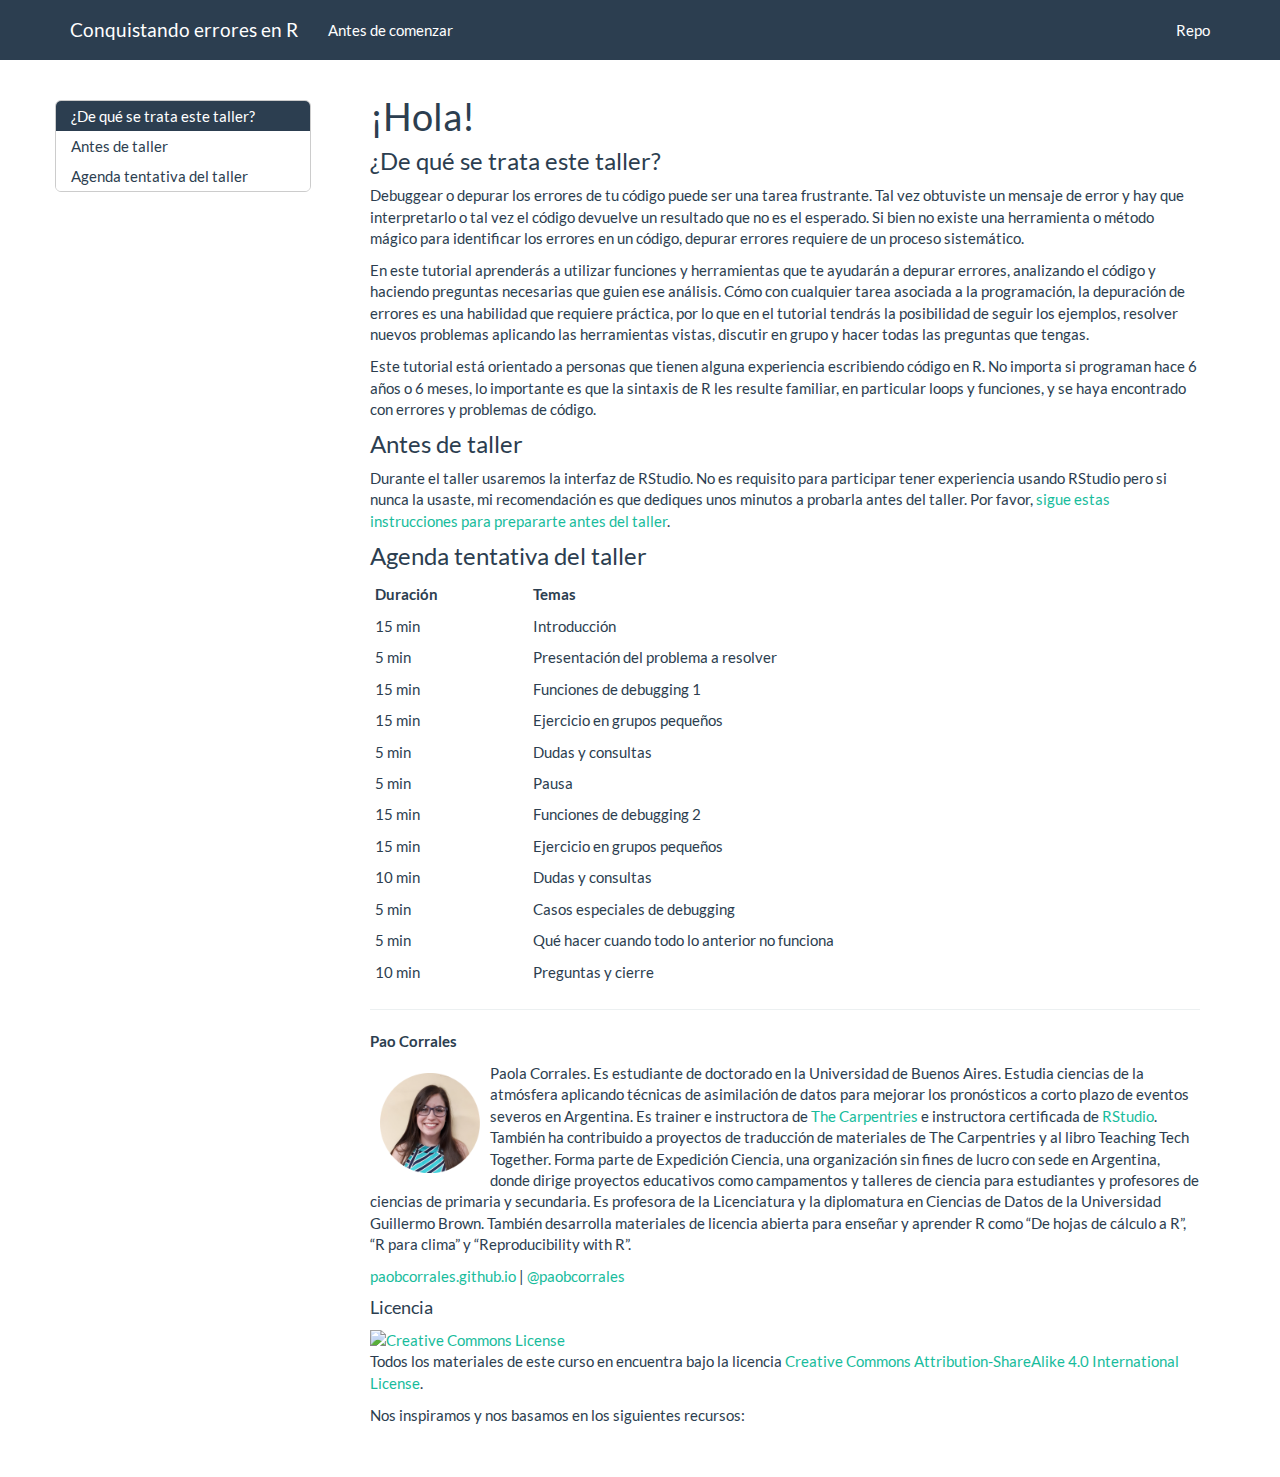
==== docs/index.html @ 1aa97c01 "Build" ====
<!DOCTYPE html>

<html>

<head>

<meta charset="utf-8" />
<meta name="generator" content="pandoc" />
<meta http-equiv="X-UA-Compatible" content="IE=EDGE" />




<title>¡Hola!</title>

<script src="site_libs/header-attrs-2.16/header-attrs.js"></script>
<script src="site_libs/jquery-3.6.0/jquery-3.6.0.min.js"></script>
<meta name="viewport" content="width=device-width, initial-scale=1" />
<link href="site_libs/bootstrap-3.3.5/css/flatly.min.css" rel="stylesheet" />
<script src="site_libs/bootstrap-3.3.5/js/bootstrap.min.js"></script>
<script src="site_libs/bootstrap-3.3.5/shim/html5shiv.min.js"></script>
<script src="site_libs/bootstrap-3.3.5/shim/respond.min.js"></script>
<style>h1 {font-size: 34px;}
       h1.title {font-size: 38px;}
       h2 {font-size: 30px;}
       h3 {font-size: 24px;}
       h4 {font-size: 18px;}
       h5 {font-size: 16px;}
       h6 {font-size: 12px;}
       code {color: inherit; background-color: rgba(0, 0, 0, 0.04);}
       pre:not([class]) { background-color: white }</style>
<script src="site_libs/jqueryui-1.11.4/jquery-ui.min.js"></script>
<link href="site_libs/tocify-1.9.1/jquery.tocify.css" rel="stylesheet" />
<script src="site_libs/tocify-1.9.1/jquery.tocify.js"></script>
<script src="site_libs/navigation-1.1/tabsets.js"></script>
<link href="site_libs/highlightjs-9.12.0/default.css" rel="stylesheet" />
<script src="site_libs/highlightjs-9.12.0/highlight.js"></script>

<style type="text/css">
  code{white-space: pre-wrap;}
  span.smallcaps{font-variant: small-caps;}
  span.underline{text-decoration: underline;}
  div.column{display: inline-block; vertical-align: top; width: 50%;}
  div.hanging-indent{margin-left: 1.5em; text-indent: -1.5em;}
  ul.task-list{list-style: none;}
    </style>

<style type="text/css">code{white-space: pre;}</style>
<script type="text/javascript">
if (window.hljs) {
  hljs.configure({languages: []});
  hljs.initHighlightingOnLoad();
  if (document.readyState && document.readyState === "complete") {
    window.setTimeout(function() { hljs.initHighlighting(); }, 0);
  }
}
</script>









<style type = "text/css">
.main-container {
  max-width: 940px;
  margin-left: auto;
  margin-right: auto;
}
img {
  max-width:100%;
}
.tabbed-pane {
  padding-top: 12px;
}
.html-widget {
  margin-bottom: 20px;
}
button.code-folding-btn:focus {
  outline: none;
}
summary {
  display: list-item;
}
details > summary > p:only-child {
  display: inline;
}
pre code {
  padding: 0;
}
</style>


<style type="text/css">
.dropdown-submenu {
  position: relative;
}
.dropdown-submenu>.dropdown-menu {
  top: 0;
  left: 100%;
  margin-top: -6px;
  margin-left: -1px;
  border-radius: 0 6px 6px 6px;
}
.dropdown-submenu:hover>.dropdown-menu {
  display: block;
}
.dropdown-submenu>a:after {
  display: block;
  content: " ";
  float: right;
  width: 0;
  height: 0;
  border-color: transparent;
  border-style: solid;
  border-width: 5px 0 5px 5px;
  border-left-color: #cccccc;
  margin-top: 5px;
  margin-right: -10px;
}
.dropdown-submenu:hover>a:after {
  border-left-color: #adb5bd;
}
.dropdown-submenu.pull-left {
  float: none;
}
.dropdown-submenu.pull-left>.dropdown-menu {
  left: -100%;
  margin-left: 10px;
  border-radius: 6px 0 6px 6px;
}
</style>

<script type="text/javascript">
// manage active state of menu based on current page
$(document).ready(function () {
  // active menu anchor
  href = window.location.pathname
  href = href.substr(href.lastIndexOf('/') + 1)
  if (href === "")
    href = "index.html";
  var menuAnchor = $('a[href="' + href + '"]');

  // mark the anchor link active (and if it's in a dropdown, also mark that active)
  var dropdown = menuAnchor.closest('li.dropdown');
  if (window.bootstrap) { // Bootstrap 4+
    menuAnchor.addClass('active');
    dropdown.find('> .dropdown-toggle').addClass('active');
  } else { // Bootstrap 3
    menuAnchor.parent().addClass('active');
    dropdown.addClass('active');
  }

  // Navbar adjustments
  var navHeight = $(".navbar").first().height() + 15;
  var style = document.createElement('style');
  var pt = "padding-top: " + navHeight + "px; ";
  var mt = "margin-top: -" + navHeight + "px; ";
  var css = "";
  // offset scroll position for anchor links (for fixed navbar)
  for (var i = 1; i <= 6; i++) {
    css += ".section h" + i + "{ " + pt + mt + "}\n";
  }
  style.innerHTML = "body {" + pt + "padding-bottom: 40px; }\n" + css;
  document.head.appendChild(style);
});
</script>

<!-- tabsets -->

<style type="text/css">
.tabset-dropdown > .nav-tabs {
  display: inline-table;
  max-height: 500px;
  min-height: 44px;
  overflow-y: auto;
  border: 1px solid #ddd;
  border-radius: 4px;
}

.tabset-dropdown > .nav-tabs > li.active:before {
  content: "";
  font-family: 'Glyphicons Halflings';
  display: inline-block;
  padding: 10px;
  border-right: 1px solid #ddd;
}

.tabset-dropdown > .nav-tabs.nav-tabs-open > li.active:before {
  content: "&#xe258;";
  border: none;
}

.tabset-dropdown > .nav-tabs.nav-tabs-open:before {
  content: "";
  font-family: 'Glyphicons Halflings';
  display: inline-block;
  padding: 10px;
  border-right: 1px solid #ddd;
}

.tabset-dropdown > .nav-tabs > li.active {
  display: block;
}

.tabset-dropdown > .nav-tabs > li > a,
.tabset-dropdown > .nav-tabs > li > a:focus,
.tabset-dropdown > .nav-tabs > li > a:hover {
  border: none;
  display: inline-block;
  border-radius: 4px;
  background-color: transparent;
}

.tabset-dropdown > .nav-tabs.nav-tabs-open > li {
  display: block;
  float: none;
}

.tabset-dropdown > .nav-tabs > li {
  display: none;
}
</style>

<!-- code folding -->



<style type="text/css">

#TOC {
  margin: 25px 0px 20px 0px;
}
@media (max-width: 768px) {
#TOC {
  position: relative;
  width: 100%;
}
}

@media print {
.toc-content {
  /* see https://github.com/w3c/csswg-drafts/issues/4434 */
  float: right;
}
}

.toc-content {
  padding-left: 30px;
  padding-right: 40px;
}

div.main-container {
  max-width: 1200px;
}

div.tocify {
  width: 20%;
  max-width: 260px;
  max-height: 85%;
}

@media (min-width: 768px) and (max-width: 991px) {
  div.tocify {
    width: 25%;
  }
}

@media (max-width: 767px) {
  div.tocify {
    width: 100%;
    max-width: none;
  }
}

.tocify ul, .tocify li {
  line-height: 20px;
}

.tocify-subheader .tocify-item {
  font-size: 0.90em;
}

.tocify .list-group-item {
  border-radius: 0px;
}


</style>



</head>

<body>


<div class="container-fluid main-container">


<!-- setup 3col/9col grid for toc_float and main content  -->
<div class="row">
<div class="col-xs-12 col-sm-4 col-md-3">
<div id="TOC" class="tocify">
</div>
</div>

<div class="toc-content col-xs-12 col-sm-8 col-md-9">




<div class="navbar navbar-default  navbar-fixed-top" role="navigation">
  <div class="container">
    <div class="navbar-header">
      <button type="button" class="navbar-toggle collapsed" data-toggle="collapse" data-bs-toggle="collapse" data-target="#navbar" data-bs-target="#navbar">
        <span class="icon-bar"></span>
        <span class="icon-bar"></span>
        <span class="icon-bar"></span>
      </button>
      <a class="navbar-brand" href="index.html">Conquistando errores en R</a>
    </div>
    <div id="navbar" class="navbar-collapse collapse">
      <ul class="nav navbar-nav">
        <li>
  <a href="antes.html">Antes de comenzar</a>
</li>
      </ul>
      <ul class="nav navbar-nav navbar-right">
        <li>
  <a href="https://github.com/paocorrales/errores_tutorial-">Repo</a>
</li>
      </ul>
    </div><!--/.nav-collapse -->
  </div><!--/.container -->
</div><!--/.navbar -->

<div id="header">



<h1 class="title toc-ignore">¡Hola!</h1>

</div>


<div id="de-qué-se-trata-este-taller" class="section level3">
<h3>¿De qué se trata este taller?</h3>
<p>Debuggear o depurar los errores de tu código puede ser una tarea
frustrante. Tal vez obtuviste un mensaje de error y hay que
interpretarlo o tal vez el código devuelve un resultado que no es el
esperado. Si bien no existe una herramienta o método mágico para
identificar los errores en un código, depurar errores requiere de un
proceso sistemático.</p>
<p>En este tutorial aprenderás a utilizar funciones y herramientas que
te ayudarán a depurar errores, analizando el código y haciendo preguntas
necesarias que guien ese análisis. Cómo con cualquier tarea asociada a
la programación, la depuración de errores es una habilidad que requiere
práctica, por lo que en el tutorial tendrás la posibilidad de seguir los
ejemplos, resolver nuevos problemas aplicando las herramientas vistas,
discutir en grupo y hacer todas las preguntas que tengas.</p>
<p>Este tutorial está orientado a personas que tienen alguna experiencia
escribiendo código en R. No importa si programan hace 6 años o 6 meses,
lo importante es que la sintaxis de R les resulte familiar, en
particular loops y funciones, y se haya encontrado con errores y
problemas de código.</p>
</div>
<div id="antes-de-taller" class="section level3">
<h3>Antes de taller</h3>
<p>Durante el taller usaremos la interfaz de RStudio. No es requisito
para participar tener experiencia usando RStudio pero si nunca la
usaste, mi recomendación es que dediques unos minutos a probarla antes
del taller. Por favor, <a href="antes.html">sigue estas instrucciones
para prepararte antes del taller</a>.</p>
</div>
<div id="agenda-tentativa-del-taller" class="section level3">
<h3>Agenda tentativa del taller</h3>
<table>
<thead>
<tr class="header">
<th align="left">Duración</th>
<th align="left">Temas</th>
</tr>
</thead>
<tbody>
<tr class="odd">
<td align="left">15 min</td>
<td align="left">Introducción</td>
</tr>
<tr class="even">
<td align="left">5 min</td>
<td align="left">Presentación del problema a resolver</td>
</tr>
<tr class="odd">
<td align="left">15 min</td>
<td align="left">Funciones de debugging 1</td>
</tr>
<tr class="even">
<td align="left">15 min</td>
<td align="left">Ejercicio en grupos pequeños</td>
</tr>
<tr class="odd">
<td align="left">5 min</td>
<td align="left">Dudas y consultas</td>
</tr>
<tr class="even">
<td align="left">5 min</td>
<td align="left">Pausa</td>
</tr>
<tr class="odd">
<td align="left">15 min</td>
<td align="left">Funciones de debugging 2</td>
</tr>
<tr class="even">
<td align="left">15 min</td>
<td align="left">Ejercicio en grupos pequeños</td>
</tr>
<tr class="odd">
<td align="left">10 min</td>
<td align="left">Dudas y consultas</td>
</tr>
<tr class="even">
<td align="left">5 min</td>
<td align="left">Casos especiales de debugging</td>
</tr>
<tr class="odd">
<td align="left">5 min</td>
<td align="left">Qué hacer cuando todo lo anterior no funciona</td>
</tr>
<tr class="even">
<td align="left">10 min</td>
<td align="left">Preguntas y cierre</td>
</tr>
</tbody>
</table>
<hr />
<p><strong>Pao Corrales</strong></p>
<p><img src="img/pao_circle.png" alt="Foto de Pao" width="100" height="100" align="left" style="margin:10px"/>
Paola Corrales. Es estudiante de doctorado en la Universidad de Buenos
Aires. Estudia ciencias de la atmósfera aplicando técnicas de
asimilación de datos para mejorar los pronósticos a corto plazo de
eventos severos en Argentina. Es trainer e instructora de <a
href="https://carpentries.org/">The Carpentries</a> e instructora
certificada de <a
href="https://education.rstudio.com/trainers/people/corrales+paola/">RStudio</a>.
También ha contribuido a proyectos de traducción de materiales de The
Carpentries y al libro Teaching Tech Together. Forma parte de Expedición
Ciencia, una organización sin fines de lucro con sede en Argentina,
donde dirige proyectos educativos como campamentos y talleres de ciencia
para estudiantes y profesores de ciencias de primaria y secundaria. Es
profesora de la Licenciatura y la diplomatura en Ciencias de Datos de la
Universidad Guillermo Brown. También desarrolla materiales de licencia
abierta para enseñar y aprender R como “De hojas de cálculo a R”, “R
para clima” y “Reproducibility with R”.</p>
<p><a href="https://github.com/paocorrales">paobcorrales.github.io</a> |
<a href="https://twitter.com/PaobCorrales">@paobcorrales</a></p>
<div id="licencia" class="section level4">
<h4>Licencia</h4>
<p><a rel="license" href="https://creativecommons.org/licenses/by-sa/4.0/deed.es_ES"><img alt="Creative Commons License" style="border-width:0" src="https://i.creativecommons.org/l/by-sa/4.0/88x31.png" /></a><br />
Todos los materiales de este curso en encuentra bajo la licencia
<a rel="license" href="https://creativecommons.org/licenses/by-sa/4.0/deed.es_ES">Creative
Commons Attribution-ShareAlike 4.0 International License</a>.</p>
<p>Nos inspiramos y nos basamos en los siguientes recursos:</p>
</div>
</div>



</div>
</div>

</div>

<script>

// add bootstrap table styles to pandoc tables
function bootstrapStylePandocTables() {
  $('tr.odd').parent('tbody').parent('table').addClass('table table-condensed');
}
$(document).ready(function () {
  bootstrapStylePandocTables();
});


</script>

<!-- tabsets -->

<script>
$(document).ready(function () {
  window.buildTabsets("TOC");
});

$(document).ready(function () {
  $('.tabset-dropdown > .nav-tabs > li').click(function () {
    $(this).parent().toggleClass('nav-tabs-open');
  });
});
</script>

<!-- code folding -->

<script>
$(document).ready(function ()  {

    // temporarily add toc-ignore selector to headers for the consistency with Pandoc
    $('.unlisted.unnumbered').addClass('toc-ignore')

    // move toc-ignore selectors from section div to header
    $('div.section.toc-ignore')
        .removeClass('toc-ignore')
        .children('h1,h2,h3,h4,h5').addClass('toc-ignore');

    // establish options
    var options = {
      selectors: "h1,h2,h3",
      theme: "bootstrap3",
      context: '.toc-content',
      hashGenerator: function (text) {
        return text.replace(/[.\\/?&!#<>]/g, '').replace(/\s/g, '_');
      },
      ignoreSelector: ".toc-ignore",
      scrollTo: 0
    };
    options.showAndHide = true;
    options.smoothScroll = true;

    // tocify
    var toc = $("#TOC").tocify(options).data("toc-tocify");
});
</script>

<!-- dynamically load mathjax for compatibility with self-contained -->
<script>
  (function () {
    var script = document.createElement("script");
    script.type = "text/javascript";
    script.src  = "https://mathjax.rstudio.com/latest/MathJax.js?config=TeX-AMS-MML_HTMLorMML";
    document.getElementsByTagName("head")[0].appendChild(script);
  })();
</script>

</body>
</html>
---- docs/site_libs/bootstrap-3.3.5/css/flatly.min.css ----
@font-face {
  font-family: 'Lato';
  font-style: normal;
  font-weight: 400;
  src: url(fonts/Lato.ttf) format('truetype');
}
@font-face {
  font-family: 'Lato';
  font-style: normal;
  font-weight: 700;
  src: url(fonts/LatoBold.ttf) format('truetype');
}
@font-face {
  font-family: 'Lato';
  font-style: italic;
  font-weight: 400;
  src: url(fonts/LatoItalic.ttf) format('truetype');
}

/*!
 * bootswatch v3.3.6
 * Homepage: http://bootswatch.com
 * Copyright 2012-2015 Thomas Park
 * Licensed under MIT
 * Based on Bootstrap
*//*!
 * Bootstrap v3.3.6 (http://getbootstrap.com)
 * Copyright 2011-2015 Twitter, Inc.
 * Licensed under MIT (https://github.com/twbs/bootstrap/blob/master/LICENSE)
 *//*! normalize.css v3.0.3 | MIT License | github.com/necolas/normalize.css */html{font-family:sans-serif;-ms-text-size-adjust:100%;-webkit-text-size-adjust:100%}body{margin:0}article,aside,details,figcaption,figure,footer,header,hgroup,main,menu,nav,section,summary{display:block}audio,canvas,progress,video{display:inline-block;vertical-align:baseline}audio:not([controls]){display:none;height:0}[hidden],template{display:none}a{background-color:transparent}a:active,a:hover{outline:0}abbr[title]{border-bottom:1px dotted}b,strong{font-weight:bold}dfn{font-style:italic}h1{font-size:2em;margin:0.67em 0}mark{background:#ff0;color:#000}small{font-size:80%}sub,sup{font-size:75%;line-height:0;position:relative;vertical-align:baseline}sup{top:-0.5em}sub{bottom:-0.25em}img{border:0}svg:not(:root){overflow:hidden}figure{margin:1em 40px}hr{-webkit-box-sizing:content-box;-moz-box-sizing:content-box;box-sizing:content-box;height:0}pre{overflow:auto}code,kbd,pre,samp{font-family:monospace, monospace;font-size:1em}button,input,optgroup,select,textarea{color:inherit;font:inherit;margin:0}button{overflow:visible}button,select{text-transform:none}button,html input[type="button"],input[type="reset"],input[type="submit"]{-webkit-appearance:button;cursor:pointer}button[disabled],html input[disabled]{cursor:default}button::-moz-focus-inner,input::-moz-focus-inner{border:0;padding:0}input{line-height:normal}input[type="checkbox"],input[type="radio"]{-webkit-box-sizing:border-box;-moz-box-sizing:border-box;box-sizing:border-box;padding:0}input[type="number"]::-webkit-inner-spin-button,input[type="number"]::-webkit-outer-spin-button{height:auto}input[type="search"]{-webkit-appearance:textfield;-webkit-box-sizing:content-box;-moz-box-sizing:content-box;box-sizing:content-box}input[type="search"]::-webkit-search-cancel-button,input[type="search"]::-webkit-search-decoration{-webkit-appearance:none}fieldset{border:1px solid #c0c0c0;margin:0 2px;padding:0.35em 0.625em 0.75em}legend{border:0;padding:0}textarea{overflow:auto}optgroup{font-weight:bold}table{border-collapse:collapse;border-spacing:0}td,th{padding:0}/*! Source: https://github.com/h5bp/html5-boilerplate/blob/master/src/css/main.css */@media print{*,*:before,*:after{background:transparent !important;color:#000 !important;-webkit-box-shadow:none !important;box-shadow:none !important;text-shadow:none !important}a,a:visited{text-decoration:underline}a[href]:after{content:" (" attr(href) ")"}abbr[title]:after{content:" (" attr(title) ")"}a[href^="#"]:after,a[href^="javascript:"]:after{content:""}pre,blockquote{border:1px solid #999;page-break-inside:avoid}thead{display:table-header-group}tr,img{page-break-inside:avoid}img{max-width:100% !important}p,h2,h3{orphans:3;widows:3}h2,h3{page-break-after:avoid}.navbar{display:none}.btn>.caret,.dropup>.btn>.caret{border-top-color:#000 !important}.label{border:1px solid #000}.table{border-collapse:collapse !important}.table td,.table th{background-color:#fff !important}.table-bordered th,.table-bordered td{border:1px solid #ddd !important}}@font-face{font-family:'Glyphicons Halflings';src:url('../fonts/glyphicons-halflings-regular.eot');src:url('../fonts/glyphicons-halflings-regular.eot?#iefix') format('embedded-opentype'),url('../fonts/glyphicons-halflings-regular.woff') format('woff'),url('../fonts/glyphicons-halflings-regular.ttf') format('truetype'),url('../fonts/glyphicons-halflings-regular.svg#glyphicons_halflingsregular') format('svg')}.glyphicon{position:relative;top:1px;display:inline-block;font-family:'Glyphicons Halflings';font-style:normal;font-weight:normal;line-height:1;-webkit-font-smoothing:antialiased;-moz-osx-font-smoothing:grayscale}.glyphicon-asterisk:before{content:"\002a"}.glyphicon-plus:before{content:"\002b"}.glyphicon-euro:before,.glyphicon-eur:before{content:"\20ac"}.glyphicon-minus:before{content:"\2212"}.glyphicon-cloud:before{content:"\2601"}.glyphicon-envelope:before{content:"\2709"}.glyphicon-pencil:before{content:"\270f"}.glyphicon-glass:before{content:"\e001"}.glyphicon-music:before{content:"\e002"}.glyphicon-search:before{content:"\e003"}.glyphicon-heart:before{content:"\e005"}.glyphicon-star:before{content:"\e006"}.glyphicon-star-empty:before{content:"\e007"}.glyphicon-user:before{content:"\e008"}.glyphicon-film:before{content:"\e009"}.glyphicon-th-large:before{content:"\e010"}.glyphicon-th:before{content:"\e011"}.glyphicon-th-list:before{content:"\e012"}.glyphicon-ok:before{content:"\e013"}.glyphicon-remove:before{content:"\e014"}.glyphicon-zoom-in:before{content:"\e015"}.glyphicon-zoom-out:before{content:"\e016"}.glyphicon-off:before{content:"\e017"}.glyphicon-signal:before{content:"\e018"}.glyphicon-cog:before{content:"\e019"}.glyphicon-trash:before{content:"\e020"}.glyphicon-home:before{content:"\e021"}.glyphicon-file:before{content:"\e022"}.glyphicon-time:before{content:"\e023"}.glyphicon-road:before{content:"\e024"}.glyphicon-download-alt:before{content:"\e025"}.glyphicon-download:before{content:"\e026"}.glyphicon-upload:before{content:"\e027"}.glyphicon-inbox:before{content:"\e028"}.glyphicon-play-circle:before{content:"\e029"}.glyphicon-repeat:before{content:"\e030"}.glyphicon-refresh:before{content:"\e031"}.glyphicon-list-alt:before{content:"\e032"}.glyphicon-lock:before{content:"\e033"}.glyphicon-flag:before{content:"\e034"}.glyphicon-headphones:before{content:"\e035"}.glyphicon-volume-off:before{content:"\e036"}.glyphicon-volume-down:before{content:"\e037"}.glyphicon-volume-up:before{content:"\e038"}.glyphicon-qrcode:before{content:"\e039"}.glyphicon-barcode:before{content:"\e040"}.glyphicon-tag:before{content:"\e041"}.glyphicon-tags:before{content:"\e042"}.glyphicon-book:before{content:"\e043"}.glyphicon-bookmark:before{content:"\e044"}.glyphicon-print:before{content:"\e045"}.glyphicon-camera:before{content:"\e046"}.glyphicon-font:before{content:"\e047"}.glyphicon-bold:before{content:"\e048"}.glyphicon-italic:before{content:"\e049"}.glyphicon-text-height:before{content:"\e050"}.glyphicon-text-width:before{content:"\e051"}.glyphicon-align-left:before{content:"\e052"}.glyphicon-align-center:before{content:"\e053"}.glyphicon-align-right:before{content:"\e054"}.glyphicon-align-justify:before{content:"\e055"}.glyphicon-list:before{content:"\e056"}.glyphicon-indent-left:before{content:"\e057"}.glyphicon-indent-right:before{content:"\e058"}.glyphicon-facetime-video:before{content:"\e059"}.glyphicon-picture:before{content:"\e060"}.glyphicon-map-marker:before{content:"\e062"}.glyphicon-adjust:before{content:"\e063"}.glyphicon-tint:before{content:"\e064"}.glyphicon-edit:before{content:"\e065"}.glyphicon-share:before{content:"\e066"}.glyphicon-check:before{content:"\e067"}.glyphicon-move:before{content:"\e068"}.glyphicon-step-backward:before{content:"\e069"}.glyphicon-fast-backward:before{content:"\e070"}.glyphicon-backward:before{content:"\e071"}.glyphicon-play:before{content:"\e072"}.glyphicon-pause:before{content:"\e073"}.glyphicon-stop:before{content:"\e074"}.glyphicon-forward:before{content:"\e075"}.glyphicon-fast-forward:before{content:"\e076"}.glyphicon-step-forward:before{content:"\e077"}.glyphicon-eject:before{content:"\e078"}.glyphicon-chevron-left:before{content:"\e079"}.glyphicon-chevron-right:before{content:"\e080"}.glyphicon-plus-sign:before{content:"\e081"}.glyphicon-minus-sign:before{content:"\e082"}.glyphicon-remove-sign:before{content:"\e083"}.glyphicon-ok-sign:before{content:"\e084"}.glyphicon-question-sign:before{content:"\e085"}.glyphicon-info-sign:before{content:"\e086"}.glyphicon-screenshot:before{content:"\e087"}.glyphicon-remove-circle:before{content:"\e088"}.glyphicon-ok-circle:before{content:"\e089"}.glyphicon-ban-circle:before{content:"\e090"}.glyphicon-arrow-left:before{content:"\e091"}.glyphicon-arrow-right:before{content:"\e092"}.glyphicon-arrow-up:before{content:"\e093"}.glyphicon-arrow-down:before{content:"\e094"}.glyphicon-share-alt:before{content:"\e095"}.glyphicon-resize-full:before{content:"\e096"}.glyphicon-resize-small:before{content:"\e097"}.glyphicon-exclamation-sign:before{content:"\e101"}.glyphicon-gift:before{content:"\e102"}.glyphicon-leaf:before{content:"\e103"}.glyphicon-fire:before{content:"\e104"}.glyphicon-eye-open:before{content:"\e105"}.glyphicon-eye-close:before{content:"\e106"}.glyphicon-warning-sign:before{content:"\e107"}.glyphicon-plane:before{content:"\e108"}.glyphicon-calendar:before{content:"\e109"}.glyphicon-random:before{content:"\e110"}.glyphicon-comment:before{content:"\e111"}.glyphicon-magnet:before{content:"\e112"}.glyphicon-chevron-up:before{content:"\e113"}.glyphicon-chevron-down:before{content:"\e114"}.glyphicon-retweet:before{content:"\e115"}.glyphicon-shopping-cart:before{content:"\e116"}.glyphicon-folder-close:before{content:"\e117"}.glyphicon-folder-open:before{content:"\e118"}.glyphicon-resize-vertical:before{content:"\e119"}.glyphicon-resize-horizontal:before{content:"\e120"}.glyphicon-hdd:before{content:"\e121"}.glyphicon-bullhorn:before{content:"\e122"}.glyphicon-bell:before{content:"\e123"}.glyphicon-certificate:before{content:"\e124"}.glyphicon-thumbs-up:before{content:"\e125"}.glyphicon-thumbs-down:before{content:"\e126"}.glyphicon-hand-right:before{content:"\e127"}.glyphicon-hand-left:before{content:"\e128"}.glyphicon-hand-up:before{content:"\e129"}.glyphicon-hand-down:before{content:"\e130"}.glyphicon-circle-arrow-right:before{content:"\e131"}.glyphicon-circle-arrow-left:before{content:"\e132"}.glyphicon-circle-arrow-up:before{content:"\e133"}.glyphicon-circle-arrow-down:before{content:"\e134"}.glyphicon-globe:before{content:"\e135"}.glyphicon-wrench:before{content:"\e136"}.glyphicon-tasks:before{content:"\e137"}.glyphicon-filter:before{content:"\e138"}.glyphicon-briefcase:before{content:"\e139"}.glyphicon-fullscreen:before{content:"\e140"}.glyphicon-dashboard:before{content:"\e141"}.glyphicon-paperclip:before{content:"\e142"}.glyphicon-heart-empty:before{content:"\e143"}.glyphicon-link:before{content:"\e144"}.glyphicon-phone:before{content:"\e145"}.glyphicon-pushpin:before{content:"\e146"}.glyphicon-usd:before{content:"\e148"}.glyphicon-gbp:before{content:"\e149"}.glyphicon-sort:before{content:"\e150"}.glyphicon-sort-by-alphabet:before{content:"\e151"}.glyphicon-sort-by-alphabet-alt:before{content:"\e152"}.glyphicon-sort-by-order:before{content:"\e153"}.glyphicon-sort-by-order-alt:before{content:"\e154"}.glyphicon-sort-by-attributes:before{content:"\e155"}.glyphicon-sort-by-attributes-alt:before{content:"\e156"}.glyphicon-unchecked:before{content:"\e157"}.glyphicon-expand:before{content:"\e158"}.glyphicon-collapse-down:before{content:"\e159"}.glyphicon-collapse-up:before{content:"\e160"}.glyphicon-log-in:before{content:"\e161"}.glyphicon-flash:before{content:"\e162"}.glyphicon-log-out:before{content:"\e163"}.glyphicon-new-window:before{content:"\e164"}.glyphicon-record:before{content:"\e165"}.glyphicon-save:before{content:"\e166"}.glyphicon-open:before{content:"\e167"}.glyphicon-saved:before{content:"\e168"}.glyphicon-import:before{content:"\e169"}.glyphicon-export:before{content:"\e170"}.glyphicon-send:before{content:"\e171"}.glyphicon-floppy-disk:before{content:"\e172"}.glyphicon-floppy-saved:before{content:"\e173"}.glyphicon-floppy-remove:before{content:"\e174"}.glyphicon-floppy-save:before{content:"\e175"}.glyphicon-floppy-open:before{content:"\e176"}.glyphicon-credit-card:before{content:"\e177"}.glyphicon-transfer:before{content:"\e178"}.glyphicon-cutlery:before{content:"\e179"}.glyphicon-header:before{content:"\e180"}.glyphicon-compressed:before{content:"\e181"}.glyphicon-earphone:before{content:"\e182"}.glyphicon-phone-alt:before{content:"\e183"}.glyphicon-tower:before{content:"\e184"}.glyphicon-stats:before{content:"\e185"}.glyphicon-sd-video:before{content:"\e186"}.glyphicon-hd-video:before{content:"\e187"}.glyphicon-subtitles:before{content:"\e188"}.glyphicon-sound-stereo:before{content:"\e189"}.glyphicon-sound-dolby:before{content:"\e190"}.glyphicon-sound-5-1:before{content:"\e191"}.glyphicon-sound-6-1:before{content:"\e192"}.glyphicon-sound-7-1:before{content:"\e193"}.glyphicon-copyright-mark:before{content:"\e194"}.glyphicon-registration-mark:before{content:"\e195"}.glyphicon-cloud-download:before{content:"\e197"}.glyphicon-cloud-upload:before{content:"\e198"}.glyphicon-tree-conifer:before{content:"\e199"}.glyphicon-tree-deciduous:before{content:"\e200"}.glyphicon-cd:before{content:"\e201"}.glyphicon-save-file:before{content:"\e202"}.glyphicon-open-file:before{content:"\e203"}.glyphicon-level-up:before{content:"\e204"}.glyphicon-copy:before{content:"\e205"}.glyphicon-paste:before{content:"\e206"}.glyphicon-alert:before{content:"\e209"}.glyphicon-equalizer:before{content:"\e210"}.glyphicon-king:before{content:"\e211"}.glyphicon-queen:before{content:"\e212"}.glyphicon-pawn:before{content:"\e213"}.glyphicon-bishop:before{content:"\e214"}.glyphicon-knight:before{content:"\e215"}.glyphicon-baby-formula:before{content:"\e216"}.glyphicon-tent:before{content:"\26fa"}.glyphicon-blackboard:before{content:"\e218"}.glyphicon-bed:before{content:"\e219"}.glyphicon-apple:before{content:"\f8ff"}.glyphicon-erase:before{content:"\e221"}.glyphicon-hourglass:before{content:"\231b"}.glyphicon-lamp:before{content:"\e223"}.glyphicon-duplicate:before{content:"\e224"}.glyphicon-piggy-bank:before{content:"\e225"}.glyphicon-scissors:before{content:"\e226"}.glyphicon-bitcoin:before{content:"\e227"}.glyphicon-btc:before{content:"\e227"}.glyphicon-xbt:before{content:"\e227"}.glyphicon-yen:before{content:"\00a5"}.glyphicon-jpy:before{content:"\00a5"}.glyphicon-ruble:before{content:"\20bd"}.glyphicon-rub:before{content:"\20bd"}.glyphicon-scale:before{content:"\e230"}.glyphicon-ice-lolly:before{content:"\e231"}.glyphicon-ice-lolly-tasted:before{content:"\e232"}.glyphicon-education:before{content:"\e233"}.glyphicon-option-horizontal:before{content:"\e234"}.glyphicon-option-vertical:before{content:"\e235"}.glyphicon-menu-hamburger:before{content:"\e236"}.glyphicon-modal-window:before{content:"\e237"}.glyphicon-oil:before{content:"\e238"}.glyphicon-grain:before{content:"\e239"}.glyphicon-sunglasses:before{content:"\e240"}.glyphicon-text-size:before{content:"\e241"}.glyphicon-text-color:before{content:"\e242"}.glyphicon-text-background:before{content:"\e243"}.glyphicon-object-align-top:before{content:"\e244"}.glyphicon-object-align-bottom:before{content:"\e245"}.glyphicon-object-align-horizontal:before{content:"\e246"}.glyphicon-object-align-left:before{content:"\e247"}.glyphicon-object-align-vertical:before{content:"\e248"}.glyphicon-object-align-right:before{content:"\e249"}.glyphicon-triangle-right:before{content:"\e250"}.glyphicon-triangle-left:before{content:"\e251"}.glyphicon-triangle-bottom:before{content:"\e252"}.glyphicon-triangle-top:before{content:"\e253"}.glyphicon-console:before{content:"\e254"}.glyphicon-superscript:before{content:"\e255"}.glyphicon-subscript:before{content:"\e256"}.glyphicon-menu-left:before{content:"\e257"}.glyphicon-menu-right:before{content:"\e258"}.glyphicon-menu-down:before{content:"\e259"}.glyphicon-menu-up:before{content:"\e260"}*{-webkit-box-sizing:border-box;-moz-box-sizing:border-box;box-sizing:border-box}*:before,*:after{-webkit-box-sizing:border-box;-moz-box-sizing:border-box;box-sizing:border-box}html{font-size:10px;-webkit-tap-highlight-color:rgba(0,0,0,0)}body{font-family:"Lato","Helvetica Neue",Helvetica,Arial,sans-serif;font-size:15px;line-height:1.42857143;color:#2c3e50;background-color:#ffffff}input,button,select,textarea{font-family:inherit;font-size:inherit;line-height:inherit}a{color:#18bc9c;text-decoration:none}a:hover,a:focus{color:#18bc9c;text-decoration:underline}a:focus{outline:thin dotted;outline:5px auto -webkit-focus-ring-color;outline-offset:-2px}figure{margin:0}img{vertical-align:middle}.img-responsive,.thumbnail>img,.thumbnail a>img,.carousel-inner>.item>img,.carousel-inner>.item>a>img{display:block;max-width:100%;height:auto}.img-rounded{border-radius:6px}.img-thumbnail{padding:4px;line-height:1.42857143;background-color:#ffffff;border:1px solid #ecf0f1;border-radius:4px;-webkit-transition:all .2s ease-in-out;-o-transition:all .2s ease-in-out;transition:all .2s ease-in-out;display:inline-block;max-width:100%;height:auto}.img-circle{border-radius:50%}hr{margin-top:21px;margin-bottom:21px;border:0;border-top:1px solid #ecf0f1}.sr-only{position:absolute;width:1px;height:1px;margin:-1px;padding:0;overflow:hidden;clip:rect(0, 0, 0, 0);border:0}.sr-only-focusable:active,.sr-only-focusable:focus{position:static;width:auto;height:auto;margin:0;overflow:visible;clip:auto}[role="button"]{cursor:pointer}h1,h2,h3,h4,h5,h6,.h1,.h2,.h3,.h4,.h5,.h6{font-family:"Lato","Helvetica Neue",Helvetica,Arial,sans-serif;font-weight:400;line-height:1.1;color:inherit}h1 small,h2 small,h3 small,h4 small,h5 small,h6 small,.h1 small,.h2 small,.h3 small,.h4 small,.h5 small,.h6 small,h1 .small,h2 .small,h3 .small,h4 .small,h5 .small,h6 .small,.h1 .small,.h2 .small,.h3 .small,.h4 .small,.h5 .small,.h6 .small{font-weight:normal;line-height:1;color:#b4bcc2}h1,.h1,h2,.h2,h3,.h3{margin-top:21px;margin-bottom:10.5px}h1 small,.h1 small,h2 small,.h2 small,h3 small,.h3 small,h1 .small,.h1 .small,h2 .small,.h2 .small,h3 .small,.h3 .small{font-size:65%}h4,.h4,h5,.h5,h6,.h6{margin-top:10.5px;margin-bottom:10.5px}h4 small,.h4 small,h5 small,.h5 small,h6 small,.h6 small,h4 .small,.h4 .small,h5 .small,.h5 .small,h6 .small,.h6 .small{font-size:75%}h1,.h1{font-size:39px}h2,.h2{font-size:32px}h3,.h3{font-size:26px}h4,.h4{font-size:19px}h5,.h5{font-size:15px}h6,.h6{font-size:13px}p{margin:0 0 10.5px}.lead{margin-bottom:21px;font-size:17px;font-weight:300;line-height:1.4}@media (min-width:768px){.lead{font-size:22.5px}}small,.small{font-size:86%}mark,.mark{background-color:#f39c12;padding:.2em}.text-left{text-align:left}.text-right{text-align:right}.text-center{text-align:center}.text-justify{text-align:justify}.text-nowrap{white-space:nowrap}.text-lowercase{text-transform:lowercase}.text-uppercase{text-transform:uppercase}.text-capitalize{text-transform:capitalize}.text-muted{color:#b4bcc2}.text-primary{color:#2c3e50}a.text-primary:hover,a.text-primary:focus{color:#1a242f}.text-success{color:#ffffff}a.text-success:hover,a.text-success:focus{color:#e6e6e6}.text-info{color:#ffffff}a.text-info:hover,a.text-info:focus{color:#e6e6e6}.text-warning{color:#ffffff}a.text-warning:hover,a.text-warning:focus{color:#e6e6e6}.text-danger{color:#ffffff}a.text-danger:hover,a.text-danger:focus{color:#e6e6e6}.bg-primary{color:#fff;background-color:#2c3e50}a.bg-primary:hover,a.bg-primary:focus{background-color:#1a242f}.bg-success{background-color:#18bc9c}a.bg-success:hover,a.bg-success:focus{background-color:#128f76}.bg-info{background-color:#3498db}a.bg-info:hover,a.bg-info:focus{background-color:#217dbb}.bg-warning{background-color:#f39c12}a.bg-warning:hover,a.bg-warning:focus{background-color:#c87f0a}.bg-danger{background-color:#e74c3c}a.bg-danger:hover,a.bg-danger:focus{background-color:#d62c1a}.page-header{padding-bottom:9.5px;margin:42px 0 21px;border-bottom:1px solid transparent}ul,ol{margin-top:0;margin-bottom:10.5px}ul ul,ol ul,ul ol,ol ol{margin-bottom:0}.list-unstyled{padding-left:0;list-style:none}.list-inline{padding-left:0;list-style:none;margin-left:-5px}.list-inline>li{display:inline-block;padding-left:5px;padding-right:5px}dl{margin-top:0;margin-bottom:21px}dt,dd{line-height:1.42857143}dt{font-weight:bold}dd{margin-left:0}@media (min-width:768px){.dl-horizontal dt{float:left;width:160px;clear:left;text-align:right;overflow:hidden;text-overflow:ellipsis;white-space:nowrap}.dl-horizontal dd{margin-left:180px}}abbr[title],abbr[data-original-title]{cursor:help;border-bottom:1px dotted #b4bcc2}.initialism{font-size:90%;text-transform:uppercase}blockquote{padding:10.5px 21px;margin:0 0 21px;font-size:18.75px;border-left:5px solid #ecf0f1}blockquote p:last-child,blockquote ul:last-child,blockquote ol:last-child{margin-bottom:0}blockquote footer,blockquote small,blockquote .small{display:block;font-size:80%;line-height:1.42857143;color:#b4bcc2}blockquote footer:before,blockquote small:before,blockquote .small:before{content:'\2014 \00A0'}.blockquote-reverse,blockquote.pull-right{padding-right:15px;padding-left:0;border-right:5px solid #ecf0f1;border-left:0;text-align:right}.blockquote-reverse footer:before,blockquote.pull-right footer:before,.blockquote-reverse small:before,blockquote.pull-right small:before,.blockquote-reverse .small:before,blockquote.pull-right .small:before{content:''}.blockquote-reverse footer:after,blockquote.pull-right footer:after,.blockquote-reverse small:after,blockquote.pull-right small:after,.blockquote-reverse .small:after,blockquote.pull-right .small:after{content:'\00A0 \2014'}address{margin-bottom:21px;font-style:normal;line-height:1.42857143}code,kbd,pre,samp{font-family:monospace}code{padding:2px 4px;font-size:90%;color:#c7254e;background-color:#f9f2f4;border-radius:4px}kbd{padding:2px 4px;font-size:90%;color:#ffffff;background-color:#333333;border-radius:3px;-webkit-box-shadow:inset 0 -1px 0 rgba(0,0,0,0.25);box-shadow:inset 0 -1px 0 rgba(0,0,0,0.25)}kbd kbd{padding:0;font-size:100%;font-weight:bold;-webkit-box-shadow:none;box-shadow:none}pre{display:block;padding:10px;margin:0 0 10.5px;font-size:14px;line-height:1.42857143;word-break:break-all;word-wrap:break-word;color:#7b8a8b;background-color:#ecf0f1;border:1px solid #cccccc;border-radius:4px}pre code{padding:0;font-size:inherit;color:inherit;white-space:pre-wrap;background-color:transparent;border-radius:0}.pre-scrollable{max-height:340px;overflow-y:scroll}.container{margin-right:auto;margin-left:auto;padding-left:15px;padding-right:15px}@media (min-width:768px){.container{width:750px}}@media (min-width:992px){.container{width:970px}}@media (min-width:1200px){.container{width:1170px}}.container-fluid{margin-right:auto;margin-left:auto;padding-left:15px;padding-right:15px}.row{margin-left:-15px;margin-right:-15px}.col-xs-1,.col-sm-1,.col-md-1,.col-lg-1,.col-xs-2,.col-sm-2,.col-md-2,.col-lg-2,.col-xs-3,.col-sm-3,.col-md-3,.col-lg-3,.col-xs-4,.col-sm-4,.col-md-4,.col-lg-4,.col-xs-5,.col-sm-5,.col-md-5,.col-lg-5,.col-xs-6,.col-sm-6,.col-md-6,.col-lg-6,.col-xs-7,.col-sm-7,.col-md-7,.col-lg-7,.col-xs-8,.col-sm-8,.col-md-8,.col-lg-8,.col-xs-9,.col-sm-9,.col-md-9,.col-lg-9,.col-xs-10,.col-sm-10,.col-md-10,.col-lg-10,.col-xs-11,.col-sm-11,.col-md-11,.col-lg-11,.col-xs-12,.col-sm-12,.col-md-12,.col-lg-12{position:relative;min-height:1px;padding-left:15px;padding-right:15px}.col-xs-1,.col-xs-2,.col-xs-3,.col-xs-4,.col-xs-5,.col-xs-6,.col-xs-7,.col-xs-8,.col-xs-9,.col-xs-10,.col-xs-11,.col-xs-12{float:left}.col-xs-12{width:100%}.col-xs-11{width:91.66666667%}.col-xs-10{width:83.33333333%}.col-xs-9{width:75%}.col-xs-8{width:66.66666667%}.col-xs-7{width:58.33333333%}.col-xs-6{width:50%}.col-xs-5{width:41.66666667%}.col-xs-4{width:33.33333333%}.col-xs-3{width:25%}.col-xs-2{width:16.66666667%}.col-xs-1{width:8.33333333%}.col-xs-pull-12{right:100%}.col-xs-pull-11{right:91.66666667%}.col-xs-pull-10{right:83.33333333%}.col-xs-pull-9{right:75%}.col-xs-pull-8{right:66.66666667%}.col-xs-pull-7{right:58.33333333%}.col-xs-pull-6{right:50%}.col-xs-pull-5{right:41.66666667%}.col-xs-pull-4{right:33.33333333%}.col-xs-pull-3{right:25%}.col-xs-pull-2{right:16.66666667%}.col-xs-pull-1{right:8.33333333%}.col-xs-pull-0{right:auto}.col-xs-push-12{left:100%}.col-xs-push-11{left:91.66666667%}.col-xs-push-10{left:83.33333333%}.col-xs-push-9{left:75%}.col-xs-push-8{left:66.66666667%}.col-xs-push-7{left:58.33333333%}.col-xs-push-6{left:50%}.col-xs-push-5{left:41.66666667%}.col-xs-push-4{left:33.33333333%}.col-xs-push-3{left:25%}.col-xs-push-2{left:16.66666667%}.col-xs-push-1{left:8.33333333%}.col-xs-push-0{left:auto}.col-xs-offset-12{margin-left:100%}.col-xs-offset-11{margin-left:91.66666667%}.col-xs-offset-10{margin-left:83.33333333%}.col-xs-offset-9{margin-left:75%}.col-xs-offset-8{margin-left:66.66666667%}.col-xs-offset-7{margin-left:58.33333333%}.col-xs-offset-6{margin-left:50%}.col-xs-offset-5{margin-left:41.66666667%}.col-xs-offset-4{margin-left:33.33333333%}.col-xs-offset-3{margin-left:25%}.col-xs-offset-2{margin-left:16.66666667%}.col-xs-offset-1{margin-left:8.33333333%}.col-xs-offset-0{margin-left:0%}@media (min-width:768px){.col-sm-1,.col-sm-2,.col-sm-3,.col-sm-4,.col-sm-5,.col-sm-6,.col-sm-7,.col-sm-8,.col-sm-9,.col-sm-10,.col-sm-11,.col-sm-12{float:left}.col-sm-12{width:100%}.col-sm-11{width:91.66666667%}.col-sm-10{width:83.33333333%}.col-sm-9{width:75%}.col-sm-8{width:66.66666667%}.col-sm-7{width:58.33333333%}.col-sm-6{width:50%}.col-sm-5{width:41.66666667%}.col-sm-4{width:33.33333333%}.col-sm-3{width:25%}.col-sm-2{width:16.66666667%}.col-sm-1{width:8.33333333%}.col-sm-pull-12{right:100%}.col-sm-pull-11{right:91.66666667%}.col-sm-pull-10{right:83.33333333%}.col-sm-pull-9{right:75%}.col-sm-pull-8{right:66.66666667%}.col-sm-pull-7{right:58.33333333%}.col-sm-pull-6{right:50%}.col-sm-pull-5{right:41.66666667%}.col-sm-pull-4{right:33.33333333%}.col-sm-pull-3{right:25%}.col-sm-pull-2{right:16.66666667%}.col-sm-pull-1{right:8.33333333%}.col-sm-pull-0{right:auto}.col-sm-push-12{left:100%}.col-sm-push-11{left:91.66666667%}.col-sm-push-10{left:83.33333333%}.col-sm-push-9{left:75%}.col-sm-push-8{left:66.66666667%}.col-sm-push-7{left:58.33333333%}.col-sm-push-6{left:50%}.col-sm-push-5{left:41.66666667%}.col-sm-push-4{left:33.33333333%}.col-sm-push-3{left:25%}.col-sm-push-2{left:16.66666667%}.col-sm-push-1{left:8.33333333%}.col-sm-push-0{left:auto}.col-sm-offset-12{margin-left:100%}.col-sm-offset-11{margin-left:91.66666667%}.col-sm-offset-10{margin-left:83.33333333%}.col-sm-offset-9{margin-left:75%}.col-sm-offset-8{margin-left:66.66666667%}.col-sm-offset-7{margin-left:58.33333333%}.col-sm-offset-6{margin-left:50%}.col-sm-offset-5{margin-left:41.66666667%}.col-sm-offset-4{margin-left:33.33333333%}.col-sm-offset-3{margin-left:25%}.col-sm-offset-2{margin-left:16.66666667%}.col-sm-offset-1{margin-left:8.33333333%}.col-sm-offset-0{margin-left:0%}}@media (min-width:992px){.col-md-1,.col-md-2,.col-md-3,.col-md-4,.col-md-5,.col-md-6,.col-md-7,.col-md-8,.col-md-9,.col-md-10,.col-md-11,.col-md-12{float:left}.col-md-12{width:100%}.col-md-11{width:91.66666667%}.col-md-10{width:83.33333333%}.col-md-9{width:75%}.col-md-8{width:66.66666667%}.col-md-7{width:58.33333333%}.col-md-6{width:50%}.col-md-5{width:41.66666667%}.col-md-4{width:33.33333333%}.col-md-3{width:25%}.col-md-2{width:16.66666667%}.col-md-1{width:8.33333333%}.col-md-pull-12{right:100%}.col-md-pull-11{right:91.66666667%}.col-md-pull-10{right:83.33333333%}.col-md-pull-9{right:75%}.col-md-pull-8{right:66.66666667%}.col-md-pull-7{right:58.33333333%}.col-md-pull-6{right:50%}.col-md-pull-5{right:41.66666667%}.col-md-pull-4{right:33.33333333%}.col-md-pull-3{right:25%}.col-md-pull-2{right:16.66666667%}.col-md-pull-1{right:8.33333333%}.col-md-pull-0{right:auto}.col-md-push-12{left:100%}.col-md-push-11{left:91.66666667%}.col-md-push-10{left:83.33333333%}.col-md-push-9{left:75%}.col-md-push-8{left:66.66666667%}.col-md-push-7{left:58.33333333%}.col-md-push-6{left:50%}.col-md-push-5{left:41.66666667%}.col-md-push-4{left:33.33333333%}.col-md-push-3{left:25%}.col-md-push-2{left:16.66666667%}.col-md-push-1{left:8.33333333%}.col-md-push-0{left:auto}.col-md-offset-12{margin-left:100%}.col-md-offset-11{margin-left:91.66666667%}.col-md-offset-10{margin-left:83.33333333%}.col-md-offset-9{margin-left:75%}.col-md-offset-8{margin-left:66.66666667%}.col-md-offset-7{margin-left:58.33333333%}.col-md-offset-6{margin-left:50%}.col-md-offset-5{margin-left:41.66666667%}.col-md-offset-4{margin-left:33.33333333%}.col-md-offset-3{margin-left:25%}.col-md-offset-2{margin-left:16.66666667%}.col-md-offset-1{margin-left:8.33333333%}.col-md-offset-0{margin-left:0%}}@media (min-width:1200px){.col-lg-1,.col-lg-2,.col-lg-3,.col-lg-4,.col-lg-5,.col-lg-6,.col-lg-7,.col-lg-8,.col-lg-9,.col-lg-10,.col-lg-11,.col-lg-12{float:left}.col-lg-12{width:100%}.col-lg-11{width:91.66666667%}.col-lg-10{width:83.33333333%}.col-lg-9{width:75%}.col-lg-8{width:66.66666667%}.col-lg-7{width:58.33333333%}.col-lg-6{width:50%}.col-lg-5{width:41.66666667%}.col-lg-4{width:33.33333333%}.col-lg-3{width:25%}.col-lg-2{width:16.66666667%}.col-lg-1{width:8.33333333%}.col-lg-pull-12{right:100%}.col-lg-pull-11{right:91.66666667%}.col-lg-pull-10{right:83.33333333%}.col-lg-pull-9{right:75%}.col-lg-pull-8{right:66.66666667%}.col-lg-pull-7{right:58.33333333%}.col-lg-pull-6{right:50%}.col-lg-pull-5{right:41.66666667%}.col-lg-pull-4{right:33.33333333%}.col-lg-pull-3{right:25%}.col-lg-pull-2{right:16.66666667%}.col-lg-pull-1{right:8.33333333%}.col-lg-pull-0{right:auto}.col-lg-push-12{left:100%}.col-lg-push-11{left:91.66666667%}.col-lg-push-10{left:83.33333333%}.col-lg-push-9{left:75%}.col-lg-push-8{left:66.66666667%}.col-lg-push-7{left:58.33333333%}.col-lg-push-6{left:50%}.col-lg-push-5{left:41.66666667%}.col-lg-push-4{left:33.33333333%}.col-lg-push-3{left:25%}.col-lg-push-2{left:16.66666667%}.col-lg-push-1{left:8.33333333%}.col-lg-push-0{left:auto}.col-lg-offset-12{margin-left:100%}.col-lg-offset-11{margin-left:91.66666667%}.col-lg-offset-10{margin-left:83.33333333%}.col-lg-offset-9{margin-left:75%}.col-lg-offset-8{margin-left:66.66666667%}.col-lg-offset-7{margin-left:58.33333333%}.col-lg-offset-6{margin-left:50%}.col-lg-offset-5{margin-left:41.66666667%}.col-lg-offset-4{margin-left:33.33333333%}.col-lg-offset-3{margin-left:25%}.col-lg-offset-2{margin-left:16.66666667%}.col-lg-offset-1{margin-left:8.33333333%}.col-lg-offset-0{margin-left:0%}}table{background-color:transparent}caption{padding-top:8px;padding-bottom:8px;color:#b4bcc2;text-align:left}th{}.table{width:100%;max-width:100%;margin-bottom:21px}.table>thead>tr>th,.table>tbody>tr>th,.table>tfoot>tr>th,.table>thead>tr>td,.table>tbody>tr>td,.table>tfoot>tr>td{padding:8px;line-height:1.42857143;vertical-align:top;border-top:1px solid #ecf0f1}.table>thead>tr>th{vertical-align:bottom;border-bottom:2px solid #ecf0f1}.table>caption+thead>tr:first-child>th,.table>colgroup+thead>tr:first-child>th,.table>thead:first-child>tr:first-child>th,.table>caption+thead>tr:first-child>td,.table>colgroup+thead>tr:first-child>td,.table>thead:first-child>tr:first-child>td{border-top:0}.table>tbody+tbody{border-top:2px solid #ecf0f1}.table .table{background-color:#ffffff}.table-condensed>thead>tr>th,.table-condensed>tbody>tr>th,.table-condensed>tfoot>tr>th,.table-condensed>thead>tr>td,.table-condensed>tbody>tr>td,.table-condensed>tfoot>tr>td{padding:5px}.table-bordered{border:1px solid #ecf0f1}.table-bordered>thead>tr>th,.table-bordered>tbody>tr>th,.table-bordered>tfoot>tr>th,.table-bordered>thead>tr>td,.table-bordered>tbody>tr>td,.table-bordered>tfoot>tr>td{border:1px solid #ecf0f1}.table-bordered>thead>tr>th,.table-bordered>thead>tr>td{border-bottom-width:2px}.table-striped>tbody>tr:nth-of-type(odd){background-color:#f9f9f9}.table-hover>tbody>tr:hover{background-color:#ecf0f1}table col[class*="col-"]{position:static;float:none;display:table-column}table td[class*="col-"],table th[class*="col-"]{position:static;float:none;display:table-cell}.table>thead>tr>td.active,.table>tbody>tr>td.active,.table>tfoot>tr>td.active,.table>thead>tr>th.active,.table>tbody>tr>th.active,.table>tfoot>tr>th.active,.table>thead>tr.active>td,.table>tbody>tr.active>td,.table>tfoot>tr.active>td,.table>thead>tr.active>th,.table>tbody>tr.active>th,.table>tfoot>tr.active>th{background-color:#ecf0f1}.table-hover>tbody>tr>td.active:hover,.table-hover>tbody>tr>th.active:hover,.table-hover>tbody>tr.active:hover>td,.table-hover>tbody>tr:hover>.active,.table-hover>tbody>tr.active:hover>th{background-color:#dde4e6}.table>thead>tr>td.success,.table>tbody>tr>td.success,.table>tfoot>tr>td.success,.table>thead>tr>th.success,.table>tbody>tr>th.success,.table>tfoot>tr>th.success,.table>thead>tr.success>td,.table>tbody>tr.success>td,.table>tfoot>tr.success>td,.table>thead>tr.success>th,.table>tbody>tr.success>th,.table>tfoot>tr.success>th{background-color:#18bc9c}.table-hover>tbody>tr>td.success:hover,.table-hover>tbody>tr>th.success:hover,.table-hover>tbody>tr.success:hover>td,.table-hover>tbody>tr:hover>.success,.table-hover>tbody>tr.success:hover>th{background-color:#15a589}.table>thead>tr>td.info,.table>tbody>tr>td.info,.table>tfoot>tr>td.info,.table>thead>tr>th.info,.table>tbody>tr>th.info,.table>tfoot>tr>th.info,.table>thead>tr.info>td,.table>tbody>tr.info>td,.table>tfoot>tr.info>td,.table>thead>tr.info>th,.table>tbody>tr.info>th,.table>tfoot>tr.info>th{background-color:#3498db}.table-hover>tbody>tr>td.info:hover,.table-hover>tbody>tr>th.info:hover,.table-hover>tbody>tr.info:hover>td,.table-hover>tbody>tr:hover>.info,.table-hover>tbody>tr.info:hover>th{background-color:#258cd1}.table>thead>tr>td.warning,.table>tbody>tr>td.warning,.table>tfoot>tr>td.warning,.table>thead>tr>th.warning,.table>tbody>tr>th.warning,.table>tfoot>tr>th.warning,.table>thead>tr.warning>td,.table>tbody>tr.warning>td,.table>tfoot>tr.warning>td,.table>thead>tr.warning>th,.table>tbody>tr.warning>th,.table>tfoot>tr.warning>th{background-color:#f39c12}.table-hover>tbody>tr>td.warning:hover,.table-hover>tbody>tr>th.warning:hover,.table-hover>tbody>tr.warning:hover>td,.table-hover>tbody>tr:hover>.warning,.table-hover>tbody>tr.warning:hover>th{background-color:#e08e0b}.table>thead>tr>td.danger,.table>tbody>tr>td.danger,.table>tfoot>tr>td.danger,.table>thead>tr>th.danger,.table>tbody>tr>th.danger,.table>tfoot>tr>th.danger,.table>thead>tr.danger>td,.table>tbody>tr.danger>td,.table>tfoot>tr.danger>td,.table>thead>tr.danger>th,.table>tbody>tr.danger>th,.table>tfoot>tr.danger>th{background-color:#e74c3c}.table-hover>tbody>tr>td.danger:hover,.table-hover>tbody>tr>th.danger:hover,.table-hover>tbody>tr.danger:hover>td,.table-hover>tbody>tr:hover>.danger,.table-hover>tbody>tr.danger:hover>th{background-color:#e43725}.table-responsive{overflow-x:auto;min-height:0.01%}@media screen and (max-width:767px){.table-responsive{width:100%;margin-bottom:15.75px;overflow-y:hidden;-ms-overflow-style:-ms-autohiding-scrollbar;border:1px solid #ecf0f1}.table-responsive>.table{margin-bottom:0}.table-responsive>.table>thead>tr>th,.table-responsive>.table>tbody>tr>th,.table-responsive>.table>tfoot>tr>th,.table-responsive>.table>thead>tr>td,.table-responsive>.table>tbody>tr>td,.table-responsive>.table>tfoot>tr>td{white-space:nowrap}.table-responsive>.table-bordered{border:0}.table-responsive>.table-bordered>thead>tr>th:first-child,.table-responsive>.table-bordered>tbody>tr>th:first-child,.table-responsive>.table-bordered>tfoot>tr>th:first-child,.table-responsive>.table-bordered>thead>tr>td:first-child,.table-responsive>.table-bordered>tbody>tr>td:first-child,.table-responsive>.table-bordered>tfoot>tr>td:first-child{border-left:0}.table-responsive>.table-bordered>thead>tr>th:last-child,.table-responsive>.table-bordered>tbody>tr>th:last-child,.table-responsive>.table-bordered>tfoot>tr>th:last-child,.table-responsive>.table-bordered>thead>tr>td:last-child,.table-responsive>.table-bordered>tbody>tr>td:last-child,.table-responsive>.table-bordered>tfoot>tr>td:last-child{border-right:0}.table-responsive>.table-bordered>tbody>tr:last-child>th,.table-responsive>.table-bordered>tfoot>tr:last-child>th,.table-responsive>.table-bordered>tbody>tr:last-child>td,.table-responsive>.table-bordered>tfoot>tr:last-child>td{border-bottom:0}}fieldset{padding:0;margin:0;border:0;min-width:0}legend{display:block;width:100%;padding:0;margin-bottom:21px;font-size:22.5px;line-height:inherit;color:#2c3e50;border:0;border-bottom:1px solid transparent}label{display:inline-block;max-width:100%;margin-bottom:5px;font-weight:bold}input[type="search"]{-webkit-box-sizing:border-box;-moz-box-sizing:border-box;box-sizing:border-box}input[type="radio"],input[type="checkbox"]{margin:4px 0 0;margin-top:1px \9;line-height:normal}input[type="file"]{display:block}input[type="range"]{display:block;width:100%}select[multiple],select[size]{height:auto}input[type="file"]:focus,input[type="radio"]:focus,input[type="checkbox"]:focus{outline:thin dotted;outline:5px auto -webkit-focus-ring-color;outline-offset:-2px}output{display:block;padding-top:11px;font-size:15px;line-height:1.42857143;color:#2c3e50}.form-control{display:block;width:100%;height:45px;padding:10px 15px;font-size:15px;line-height:1.42857143;color:#2c3e50;background-color:#ffffff;background-image:none;border:1px solid #dce4ec;border-radius:4px;-webkit-box-shadow:inset 0 1px 1px rgba(0,0,0,0.075);box-shadow:inset 0 1px 1px rgba(0,0,0,0.075);-webkit-transition:border-color ease-in-out .15s,-webkit-box-shadow ease-in-out .15s;-o-transition:border-color ease-in-out .15s,box-shadow ease-in-out .15s;transition:border-color ease-in-out .15s,box-shadow ease-in-out .15s}.form-control:focus{border-color:#2c3e50;outline:0;-webkit-box-shadow:inset 0 1px 1px rgba(0,0,0,0.075),0 0 8px rgba(44,62,80,0.6);box-shadow:inset 0 1px 1px rgba(0,0,0,0.075),0 0 8px rgba(44,62,80,0.6)}.form-control::-moz-placeholder{color:#acb6c0;opacity:1}.form-control:-ms-input-placeholder{color:#acb6c0}.form-control::-webkit-input-placeholder{color:#acb6c0}.form-control::-ms-expand{border:0;background-color:transparent}.form-control[disabled],.form-control[readonly],fieldset[disabled] .form-control{background-color:#ecf0f1;opacity:1}.form-control[disabled],fieldset[disabled] .form-control{cursor:not-allowed}textarea.form-control{height:auto}input[type="search"]{-webkit-appearance:none}@media screen and (-webkit-min-device-pixel-ratio:0){input[type="date"].form-control,input[type="time"].form-control,input[type="datetime-local"].form-control,input[type="month"].form-control{line-height:45px}input[type="date"].input-sm,input[type="time"].input-sm,input[type="datetime-local"].input-sm,input[type="month"].input-sm,.input-group-sm input[type="date"],.input-group-sm input[type="time"],.input-group-sm input[type="datetime-local"],.input-group-sm input[type="month"]{line-height:35px}input[type="date"].input-lg,input[type="time"].input-lg,input[type="datetime-local"].input-lg,input[type="month"].input-lg,.input-group-lg input[type="date"],.input-group-lg input[type="time"],.input-group-lg input[type="datetime-local"],.input-group-lg input[type="month"]{line-height:66px}}.form-group{margin-bottom:15px}.radio,.checkbox{position:relative;display:block;margin-top:10px;margin-bottom:10px}.radio label,.checkbox label{min-height:21px;padding-left:20px;margin-bottom:0;font-weight:normal;cursor:pointer}.radio input[type="radio"],.radio-inline input[type="radio"],.checkbox input[type="checkbox"],.checkbox-inline input[type="checkbox"]{position:absolute;margin-left:-20px;margin-top:4px \9}.radio+.radio,.checkbox+.checkbox{margin-top:-5px}.radio-inline,.checkbox-inline{position:relative;display:inline-block;padding-left:20px;margin-bottom:0;vertical-align:middle;font-weight:normal;cursor:pointer}.radio-inline+.radio-inline,.checkbox-inline+.checkbox-inline{margin-top:0;margin-left:10px}input[type="radio"][disabled],input[type="checkbox"][disabled],input[type="radio"].disabled,input[type="checkbox"].disabled,fieldset[disabled] input[type="radio"],fieldset[disabled] input[type="checkbox"]{cursor:not-allowed}.radio-inline.disabled,.checkbox-inline.disabled,fieldset[disabled] .radio-inline,fieldset[disabled] .checkbox-inline{cursor:not-allowed}.radio.disabled label,.checkbox.disabled label,fieldset[disabled] .radio label,fieldset[disabled] .checkbox label{cursor:not-allowed}.form-control-static{padding-top:11px;padding-bottom:11px;margin-bottom:0;min-height:36px}.form-control-static.input-lg,.form-control-static.input-sm{padding-left:0;padding-right:0}.input-sm{height:35px;padding:6px 9px;font-size:13px;line-height:1.5;border-radius:3px}select.input-sm{height:35px;line-height:35px}textarea.input-sm,select[multiple].input-sm{height:auto}.form-group-sm .form-control{height:35px;padding:6px 9px;font-size:13px;line-height:1.5;border-radius:3px}.form-group-sm select.form-control{height:35px;line-height:35px}.form-group-sm textarea.form-control,.form-group-sm select[multiple].form-control{height:auto}.form-group-sm .form-control-static{height:35px;min-height:34px;padding:7px 9px;font-size:13px;line-height:1.5}.input-lg{height:66px;padding:18px 27px;font-size:19px;line-height:1.3333333;border-radius:6px}select.input-lg{height:66px;line-height:66px}textarea.input-lg,select[multiple].input-lg{height:auto}.form-group-lg .form-control{height:66px;padding:18px 27px;font-size:19px;line-height:1.3333333;border-radius:6px}.form-group-lg select.form-control{height:66px;line-height:66px}.form-group-lg textarea.form-control,.form-group-lg select[multiple].form-control{height:auto}.form-group-lg .form-control-static{height:66px;min-height:40px;padding:19px 27px;font-size:19px;line-height:1.3333333}.has-feedback{position:relative}.has-feedback .form-control{padding-right:56.25px}.form-control-feedback{position:absolute;top:0;right:0;z-index:2;display:block;width:45px;height:45px;line-height:45px;text-align:center;pointer-events:none}.input-lg+.form-control-feedback,.input-group-lg+.form-control-feedback,.form-group-lg .form-control+.form-control-feedback{width:66px;height:66px;line-height:66px}.input-sm+.form-control-feedback,.input-group-sm+.form-control-feedback,.form-group-sm .form-control+.form-control-feedback{width:35px;height:35px;line-height:35px}.has-success .help-block,.has-success .control-label,.has-success .radio,.has-success .checkbox,.has-success .radio-inline,.has-success .checkbox-inline,.has-success.radio label,.has-success.checkbox label,.has-success.radio-inline label,.has-success.checkbox-inline label{color:#ffffff}.has-success .form-control{border-color:#ffffff;-webkit-box-shadow:inset 0 1px 1px rgba(0,0,0,0.075);box-shadow:inset 0 1px 1px rgba(0,0,0,0.075)}.has-success .form-control:focus{border-color:#e6e6e6;-webkit-box-shadow:inset 0 1px 1px rgba(0,0,0,0.075),0 0 6px #fff;box-shadow:inset 0 1px 1px rgba(0,0,0,0.075),0 0 6px #fff}.has-success .input-group-addon{color:#ffffff;border-color:#ffffff;background-color:#18bc9c}.has-success .form-control-feedback{color:#ffffff}.has-warning .help-block,.has-warning .control-label,.has-warning .radio,.has-warning .checkbox,.has-warning .radio-inline,.has-warning .checkbox-inline,.has-warning.radio label,.has-warning.checkbox label,.has-warning.radio-inline label,.has-warning.checkbox-inline label{color:#ffffff}.has-warning .form-control{border-color:#ffffff;-webkit-box-shadow:inset 0 1px 1px rgba(0,0,0,0.075);box-shadow:inset 0 1px 1px rgba(0,0,0,0.075)}.has-warning .form-control:focus{border-color:#e6e6e6;-webkit-box-shadow:inset 0 1px 1px rgba(0,0,0,0.075),0 0 6px #fff;box-shadow:inset 0 1px 1px rgba(0,0,0,0.075),0 0 6px #fff}.has-warning .input-group-addon{color:#ffffff;border-color:#ffffff;background-color:#f39c12}.has-warning .form-control-feedback{color:#ffffff}.has-error .help-block,.has-error .control-label,.has-error .radio,.has-error .checkbox,.has-error .radio-inline,.has-error .checkbox-inline,.has-error.radio label,.has-error.checkbox label,.has-error.radio-inline label,.has-error.checkbox-inline label{color:#ffffff}.has-error .form-control{border-color:#ffffff;-webkit-box-shadow:inset 0 1px 1px rgba(0,0,0,0.075);box-shadow:inset 0 1px 1px rgba(0,0,0,0.075)}.has-error .form-control:focus{border-color:#e6e6e6;-webkit-box-shadow:inset 0 1px 1px rgba(0,0,0,0.075),0 0 6px #fff;box-shadow:inset 0 1px 1px rgba(0,0,0,0.075),0 0 6px #fff}.has-error .input-group-addon{color:#ffffff;border-color:#ffffff;background-color:#e74c3c}.has-error .form-control-feedback{color:#ffffff}.has-feedback label~.form-control-feedback{top:26px}.has-feedback label.sr-only~.form-control-feedback{top:0}.help-block{display:block;margin-top:5px;margin-bottom:10px;color:#597ea2}@media (min-width:768px){.form-inline .form-group{display:inline-block;margin-bottom:0;vertical-align:middle}.form-inline .form-control{display:inline-block;width:auto;vertical-align:middle}.form-inline .form-control-static{display:inline-block}.form-inline .input-group{display:inline-table;vertical-align:middle}.form-inline .input-group .input-group-addon,.form-inline .input-group .input-group-btn,.form-inline .input-group .form-control{width:auto}.form-inline .input-group>.form-control{width:100%}.form-inline .control-label{margin-bottom:0;vertical-align:middle}.form-inline .radio,.form-inline .checkbox{display:inline-block;margin-top:0;margin-bottom:0;vertical-align:middle}.form-inline .radio label,.form-inline .checkbox label{padding-left:0}.form-inline .radio input[type="radio"],.form-inline .checkbox input[type="checkbox"]{position:relative;margin-left:0}.form-inline .has-feedback .form-control-feedback{top:0}}.form-horizontal .radio,.form-horizontal .checkbox,.form-horizontal .radio-inline,.form-horizontal .checkbox-inline{margin-top:0;margin-bottom:0;padding-top:11px}.form-horizontal .radio,.form-horizontal .checkbox{min-height:32px}.form-horizontal .form-group{margin-left:-15px;margin-right:-15px}@media (min-width:768px){.form-horizontal .control-label{text-align:right;margin-bottom:0;padding-top:11px}}.form-horizontal .has-feedback .form-control-feedback{right:15px}@media (min-width:768px){.form-horizontal .form-group-lg .control-label{padding-top:19px;font-size:19px}}@media (min-width:768px){.form-horizontal .form-group-sm .control-label{padding-top:7px;font-size:13px}}.btn{display:inline-block;margin-bottom:0;font-weight:normal;text-align:center;vertical-align:middle;-ms-touch-action:manipulation;touch-action:manipulation;cursor:pointer;background-image:none;border:1px solid transparent;white-space:nowrap;padding:10px 15px;font-size:15px;line-height:1.42857143;border-radius:4px;-webkit-user-select:none;-moz-user-select:none;-ms-user-select:none;user-select:none}.btn:focus,.btn:active:focus,.btn.active:focus,.btn.focus,.btn:active.focus,.btn.active.focus{outline:thin dotted;outline:5px auto -webkit-focus-ring-color;outline-offset:-2px}.btn:hover,.btn:focus,.btn.focus{color:#ffffff;text-decoration:none}.btn:active,.btn.active{outline:0;background-image:none;-webkit-box-shadow:inset 0 3px 5px rgba(0,0,0,0.125);box-shadow:inset 0 3px 5px rgba(0,0,0,0.125)}.btn.disabled,.btn[disabled],fieldset[disabled] .btn{cursor:not-allowed;opacity:0.65;filter:alpha(opacity=65);-webkit-box-shadow:none;box-shadow:none}a.btn.disabled,fieldset[disabled] a.btn{pointer-events:none}.btn-default{color:#ffffff;background-color:#95a5a6;border-color:#95a5a6}.btn-default:focus,.btn-default.focus{color:#ffffff;background-color:#798d8f;border-color:#566566}.btn-default:hover{color:#ffffff;background-color:#798d8f;border-color:#74898a}.btn-default:active,.btn-default.active,.open>.dropdown-toggle.btn-default{color:#ffffff;background-color:#798d8f;border-color:#74898a}.btn-default:active:hover,.btn-default.active:hover,.open>.dropdown-toggle.btn-default:hover,.btn-default:active:focus,.btn-default.active:focus,.open>.dropdown-toggle.btn-default:focus,.btn-default:active.focus,.btn-default.active.focus,.open>.dropdown-toggle.btn-default.focus{color:#ffffff;background-color:#687b7c;border-color:#566566}.btn-default:active,.btn-default.active,.open>.dropdown-toggle.btn-default{background-image:none}.btn-default.disabled:hover,.btn-default[disabled]:hover,fieldset[disabled] .btn-default:hover,.btn-default.disabled:focus,.btn-default[disabled]:focus,fieldset[disabled] .btn-default:focus,.btn-default.disabled.focus,.btn-default[disabled].focus,fieldset[disabled] .btn-default.focus{background-color:#95a5a6;border-color:#95a5a6}.btn-default .badge{color:#95a5a6;background-color:#ffffff}.btn-primary{color:#ffffff;background-color:#2c3e50;border-color:#2c3e50}.btn-primary:focus,.btn-primary.focus{color:#ffffff;background-color:#1a242f;border-color:#000000}.btn-primary:hover{color:#ffffff;background-color:#1a242f;border-color:#161f29}.btn-primary:active,.btn-primary.active,.open>.dropdown-toggle.btn-primary{color:#ffffff;background-color:#1a242f;border-color:#161f29}.btn-primary:active:hover,.btn-primary.active:hover,.open>.dropdown-toggle.btn-primary:hover,.btn-primary:active:focus,.btn-primary.active:focus,.open>.dropdown-toggle.btn-primary:focus,.btn-primary:active.focus,.btn-primary.active.focus,.open>.dropdown-toggle.btn-primary.focus{color:#ffffff;background-color:#0d1318;border-color:#000000}.btn-primary:active,.btn-primary.active,.open>.dropdown-toggle.btn-primary{background-image:none}.btn-primary.disabled:hover,.btn-primary[disabled]:hover,fieldset[disabled] .btn-primary:hover,.btn-primary.disabled:focus,.btn-primary[disabled]:focus,fieldset[disabled] .btn-primary:focus,.btn-primary.disabled.focus,.btn-primary[disabled].focus,fieldset[disabled] .btn-primary.focus{background-color:#2c3e50;border-color:#2c3e50}.btn-primary .badge{color:#2c3e50;background-color:#ffffff}.btn-success{color:#ffffff;background-color:#18bc9c;border-color:#18bc9c}.btn-success:focus,.btn-success.focus{color:#ffffff;background-color:#128f76;border-color:#0a4b3e}.btn-success:hover{color:#ffffff;background-color:#128f76;border-color:#11866f}.btn-success:active,.btn-success.active,.open>.dropdown-toggle.btn-success{color:#ffffff;background-color:#128f76;border-color:#11866f}.btn-success:active:hover,.btn-success.active:hover,.open>.dropdown-toggle.btn-success:hover,.btn-success:active:focus,.btn-success.active:focus,.open>.dropdown-toggle.btn-success:focus,.btn-success:active.focus,.btn-success.active.focus,.open>.dropdown-toggle.btn-success.focus{color:#ffffff;background-color:#0e6f5c;border-color:#0a4b3e}.btn-success:active,.btn-success.active,.open>.dropdown-toggle.btn-success{background-image:none}.btn-success.disabled:hover,.btn-success[disabled]:hover,fieldset[disabled] .btn-success:hover,.btn-success.disabled:focus,.btn-success[disabled]:focus,fieldset[disabled] .btn-success:focus,.btn-success.disabled.focus,.btn-success[disabled].focus,fieldset[disabled] .btn-success.focus{background-color:#18bc9c;border-color:#18bc9c}.btn-success .badge{color:#18bc9c;background-color:#ffffff}.btn-info{color:#ffffff;background-color:#3498db;border-color:#3498db}.btn-info:focus,.btn-info.focus{color:#ffffff;background-color:#217dbb;border-color:#16527a}.btn-info:hover{color:#ffffff;background-color:#217dbb;border-color:#2077b2}.btn-info:active,.btn-info.active,.open>.dropdown-toggle.btn-info{color:#ffffff;background-color:#217dbb;border-color:#2077b2}.btn-info:active:hover,.btn-info.active:hover,.open>.dropdown-toggle.btn-info:hover,.btn-info:active:focus,.btn-info.active:focus,.open>.dropdown-toggle.btn-info:focus,.btn-info:active.focus,.btn-info.active.focus,.open>.dropdown-toggle.btn-info.focus{color:#ffffff;background-color:#1c699d;border-color:#16527a}.btn-info:active,.btn-info.active,.open>.dropdown-toggle.btn-info{background-image:none}.btn-info.disabled:hover,.btn-info[disabled]:hover,fieldset[disabled] .btn-info:hover,.btn-info.disabled:focus,.btn-info[disabled]:focus,fieldset[disabled] .btn-info:focus,.btn-info.disabled.focus,.btn-info[disabled].focus,fieldset[disabled] .btn-info.focus{background-color:#3498db;border-color:#3498db}.btn-info .badge{color:#3498db;background-color:#ffffff}.btn-warning{color:#ffffff;background-color:#f39c12;border-color:#f39c12}.btn-warning:focus,.btn-warning.focus{color:#ffffff;background-color:#c87f0a;border-color:#7f5006}.btn-warning:hover{color:#ffffff;background-color:#c87f0a;border-color:#be780a}.btn-warning:active,.btn-warning.active,.open>.dropdown-toggle.btn-warning{color:#ffffff;background-color:#c87f0a;border-color:#be780a}.btn-warning:active:hover,.btn-warning.active:hover,.open>.dropdown-toggle.btn-warning:hover,.btn-warning:active:focus,.btn-warning.active:focus,.open>.dropdown-toggle.btn-warning:focus,.btn-warning:active.focus,.btn-warning.active.focus,.open>.dropdown-toggle.btn-warning.focus{color:#ffffff;background-color:#a66908;border-color:#7f5006}.btn-warning:active,.btn-warning.active,.open>.dropdown-toggle.btn-warning{background-image:none}.btn-warning.disabled:hover,.btn-warning[disabled]:hover,fieldset[disabled] .btn-warning:hover,.btn-warning.disabled:focus,.btn-warning[disabled]:focus,fieldset[disabled] .btn-warning:focus,.btn-warning.disabled.focus,.btn-warning[disabled].focus,fieldset[disabled] .btn-warning.focus{background-color:#f39c12;border-color:#f39c12}.btn-warning .badge{color:#f39c12;background-color:#ffffff}.btn-danger{color:#ffffff;background-color:#e74c3c;border-color:#e74c3c}.btn-danger:focus,.btn-danger.focus{color:#ffffff;background-color:#d62c1a;border-color:#921e12}.btn-danger:hover{color:#ffffff;background-color:#d62c1a;border-color:#cd2a19}.btn-danger:active,.btn-danger.active,.open>.dropdown-toggle.btn-danger{color:#ffffff;background-color:#d62c1a;border-color:#cd2a19}.btn-danger:active:hover,.btn-danger.active:hover,.open>.dropdown-toggle.btn-danger:hover,.btn-danger:active:focus,.btn-danger.active:focus,.open>.dropdown-toggle.btn-danger:focus,.btn-danger:active.focus,.btn-danger.active.focus,.open>.dropdown-toggle.btn-danger.focus{color:#ffffff;background-color:#b62516;border-color:#921e12}.btn-danger:active,.btn-danger.active,.open>.dropdown-toggle.btn-danger{background-image:none}.btn-danger.disabled:hover,.btn-danger[disabled]:hover,fieldset[disabled] .btn-danger:hover,.btn-danger.disabled:focus,.btn-danger[disabled]:focus,fieldset[disabled] .btn-danger:focus,.btn-danger.disabled.focus,.btn-danger[disabled].focus,fieldset[disabled] .btn-danger.focus{background-color:#e74c3c;border-color:#e74c3c}.btn-danger .badge{color:#e74c3c;background-color:#ffffff}.btn-link{color:#18bc9c;font-weight:normal;border-radius:0}.btn-link,.btn-link:active,.btn-link.active,.btn-link[disabled],fieldset[disabled] .btn-link{background-color:transparent;-webkit-box-shadow:none;box-shadow:none}.btn-link,.btn-link:hover,.btn-link:focus,.btn-link:active{border-color:transparent}.btn-link:hover,.btn-link:focus{color:#18bc9c;text-decoration:underline;background-color:transparent}.btn-link[disabled]:hover,fieldset[disabled] .btn-link:hover,.btn-link[disabled]:focus,fieldset[disabled] .btn-link:focus{color:#b4bcc2;text-decoration:none}.btn-lg,.btn-group-lg>.btn{padding:18px 27px;font-size:19px;line-height:1.3333333;border-radius:6px}.btn-sm,.btn-group-sm>.btn{padding:6px 9px;font-size:13px;line-height:1.5;border-radius:3px}.btn-xs,.btn-group-xs>.btn{padding:1px 5px;font-size:13px;line-height:1.5;border-radius:3px}.btn-block{display:block;width:100%}.btn-block+.btn-block{margin-top:5px}input[type="submit"].btn-block,input[type="reset"].btn-block,input[type="button"].btn-block{width:100%}.fade{opacity:0;-webkit-transition:opacity 0.15s linear;-o-transition:opacity 0.15s linear;transition:opacity 0.15s linear}.fade.in{opacity:1}.collapse{display:none}.collapse.in{display:block}tr.collapse.in{display:table-row}tbody.collapse.in{display:table-row-group}.collapsing{position:relative;height:0;overflow:hidden;-webkit-transition-property:height, visibility;-o-transition-property:height, visibility;transition-property:height, visibility;-webkit-transition-duration:0.35s;-o-transition-duration:0.35s;transition-duration:0.35s;-webkit-transition-timing-function:ease;-o-transition-timing-function:ease;transition-timing-function:ease}.caret{display:inline-block;width:0;height:0;margin-left:2px;vertical-align:middle;border-top:4px dashed;border-top:4px solid \9;border-right:4px solid transparent;border-left:4px solid transparent}.dropup,.dropdown{position:relative}.dropdown-toggle:focus{outline:0}.dropdown-menu{position:absolute;top:100%;left:0;z-index:1000;display:none;float:left;min-width:160px;padding:5px 0;margin:2px 0 0;list-style:none;font-size:15px;text-align:left;background-color:#ffffff;border:1px solid #cccccc;border:1px solid rgba(0,0,0,0.15);border-radius:4px;-webkit-box-shadow:0 6px 12px rgba(0,0,0,0.175);box-shadow:0 6px 12px rgba(0,0,0,0.175);-webkit-background-clip:padding-box;background-clip:padding-box}.dropdown-menu.pull-right{right:0;left:auto}.dropdown-menu .divider{height:1px;margin:9.5px 0;overflow:hidden;background-color:#e5e5e5}.dropdown-menu>li>a{display:block;padding:3px 20px;clear:both;font-weight:normal;line-height:1.42857143;color:#7b8a8b;white-space:nowrap}.dropdown-menu>li>a:hover,.dropdown-menu>li>a:focus{text-decoration:none;color:#ffffff;background-color:#2c3e50}.dropdown-menu>.active>a,.dropdown-menu>.active>a:hover,.dropdown-menu>.active>a:focus{color:#ffffff;text-decoration:none;outline:0;background-color:#2c3e50}.dropdown-menu>.disabled>a,.dropdown-menu>.disabled>a:hover,.dropdown-menu>.disabled>a:focus{color:#b4bcc2}.dropdown-menu>.disabled>a:hover,.dropdown-menu>.disabled>a:focus{text-decoration:none;background-color:transparent;background-image:none;filter:progid:DXImageTransform.Microsoft.gradient(enabled=false);cursor:not-allowed}.open>.dropdown-menu{display:block}.open>a{outline:0}.dropdown-menu-right{left:auto;right:0}.dropdown-menu-left{left:0;right:auto}.dropdown-header{display:block;padding:3px 20px;font-size:13px;line-height:1.42857143;color:#b4bcc2;white-space:nowrap}.dropdown-backdrop{position:fixed;left:0;right:0;bottom:0;top:0;z-index:990}.pull-right>.dropdown-menu{right:0;left:auto}.dropup .caret,.navbar-fixed-bottom .dropdown .caret{border-top:0;border-bottom:4px dashed;border-bottom:4px solid \9;content:""}.dropup .dropdown-menu,.navbar-fixed-bottom .dropdown .dropdown-menu{top:auto;bottom:100%;margin-bottom:2px}@media (min-width:768px){.navbar-right .dropdown-menu{left:auto;right:0}.navbar-right .dropdown-menu-left{left:0;right:auto}}.btn-group,.btn-group-vertical{position:relative;display:inline-block;vertical-align:middle}.btn-group>.btn,.btn-group-vertical>.btn{position:relative;float:left}.btn-group>.btn:hover,.btn-group-vertical>.btn:hover,.btn-group>.btn:focus,.btn-group-vertical>.btn:focus,.btn-group>.btn:active,.btn-group-vertical>.btn:active,.btn-group>.btn.active,.btn-group-vertical>.btn.active{z-index:2}.btn-group .btn+.btn,.btn-group .btn+.btn-group,.btn-group .btn-group+.btn,.btn-group .btn-group+.btn-group{margin-left:-1px}.btn-toolbar{margin-left:-5px}.btn-toolbar .btn,.btn-toolbar .btn-group,.btn-toolbar .input-group{float:left}.btn-toolbar>.btn,.btn-toolbar>.btn-group,.btn-toolbar>.input-group{margin-left:5px}.btn-group>.btn:not(:first-child):not(:last-child):not(.dropdown-toggle){border-radius:0}.btn-group>.btn:first-child{margin-left:0}.btn-group>.btn:first-child:not(:last-child):not(.dropdown-toggle){border-bottom-right-radius:0;border-top-right-radius:0}.btn-group>.btn:last-child:not(:first-child),.btn-group>.dropdown-toggle:not(:first-child){border-bottom-left-radius:0;border-top-left-radius:0}.btn-group>.btn-group{float:left}.btn-group>.btn-group:not(:first-child):not(:last-child)>.btn{border-radius:0}.btn-group>.btn-group:first-child:not(:last-child)>.btn:last-child,.btn-group>.btn-group:first-child:not(:last-child)>.dropdown-toggle{border-bottom-right-radius:0;border-top-right-radius:0}.btn-group>.btn-group:last-child:not(:first-child)>.btn:first-child{border-bottom-left-radius:0;border-top-left-radius:0}.btn-group .dropdown-toggle:active,.btn-group.open .dropdown-toggle{outline:0}.btn-group>.btn+.dropdown-toggle{padding-left:8px;padding-right:8px}.btn-group>.btn-lg+.dropdown-toggle{padding-left:12px;padding-right:12px}.btn-group.open .dropdown-toggle{-webkit-box-shadow:inset 0 3px 5px rgba(0,0,0,0.125);box-shadow:inset 0 3px 5px rgba(0,0,0,0.125)}.btn-group.open .dropdown-toggle.btn-link{-webkit-box-shadow:none;box-shadow:none}.btn .caret{margin-left:0}.btn-lg .caret{border-width:5px 5px 0;border-bottom-width:0}.dropup .btn-lg .caret{border-width:0 5px 5px}.btn-group-vertical>.btn,.btn-group-vertical>.btn-group,.btn-group-vertical>.btn-group>.btn{display:block;float:none;width:100%;max-width:100%}.btn-group-vertical>.btn-group>.btn{float:none}.btn-group-vertical>.btn+.btn,.btn-group-vertical>.btn+.btn-group,.btn-group-vertical>.btn-group+.btn,.btn-group-vertical>.btn-group+.btn-group{margin-top:-1px;margin-left:0}.btn-group-vertical>.btn:not(:first-child):not(:last-child){border-radius:0}.btn-group-vertical>.btn:first-child:not(:last-child){border-top-right-radius:4px;border-top-left-radius:4px;border-bottom-right-radius:0;border-bottom-left-radius:0}.btn-group-vertical>.btn:last-child:not(:first-child){border-top-right-radius:0;border-top-left-radius:0;border-bottom-right-radius:4px;border-bottom-left-radius:4px}.btn-group-vertical>.btn-group:not(:first-child):not(:last-child)>.btn{border-radius:0}.btn-group-vertical>.btn-group:first-child:not(:last-child)>.btn:last-child,.btn-group-vertical>.btn-group:first-child:not(:last-child)>.dropdown-toggle{border-bottom-right-radius:0;border-bottom-left-radius:0}.btn-group-vertical>.btn-group:last-child:not(:first-child)>.btn:first-child{border-top-right-radius:0;border-top-left-radius:0}.btn-group-justified{display:table;width:100%;table-layout:fixed;border-collapse:separate}.btn-group-justified>.btn,.btn-group-justified>.btn-group{float:none;display:table-cell;width:1%}.btn-group-justified>.btn-group .btn{width:100%}.btn-group-justified>.btn-group .dropdown-menu{left:auto}[data-toggle="buttons"]>.btn input[type="radio"],[data-toggle="buttons"]>.btn-group>.btn input[type="radio"],[data-toggle="buttons"]>.btn input[type="checkbox"],[data-toggle="buttons"]>.btn-group>.btn input[type="checkbox"]{position:absolute;clip:rect(0, 0, 0, 0);pointer-events:none}.input-group{position:relative;display:table;border-collapse:separate}.input-group[class*="col-"]{float:none;padding-left:0;padding-right:0}.input-group .form-control{position:relative;z-index:2;float:left;width:100%;margin-bottom:0}.input-group .form-control:focus{z-index:3}.input-group-lg>.form-control,.input-group-lg>.input-group-addon,.input-group-lg>.input-group-btn>.btn{height:66px;padding:18px 27px;font-size:19px;line-height:1.3333333;border-radius:6px}select.input-group-lg>.form-control,select.input-group-lg>.input-group-addon,select.input-group-lg>.input-group-btn>.btn{height:66px;line-height:66px}textarea.input-group-lg>.form-control,textarea.input-group-lg>.input-group-addon,textarea.input-group-lg>.input-group-btn>.btn,select[multiple].input-group-lg>.form-control,select[multiple].input-group-lg>.input-group-addon,select[multiple].input-group-lg>.input-group-btn>.btn{height:auto}.input-group-sm>.form-control,.input-group-sm>.input-group-addon,.input-group-sm>.input-group-btn>.btn{height:35px;padding:6px 9px;font-size:13px;line-height:1.5;border-radius:3px}select.input-group-sm>.form-control,select.input-group-sm>.input-group-addon,select.input-group-sm>.input-group-btn>.btn{height:35px;line-height:35px}textarea.input-group-sm>.form-control,textarea.input-group-sm>.input-group-addon,textarea.input-group-sm>.input-group-btn>.btn,select[multiple].input-group-sm>.form-control,select[multiple].input-group-sm>.input-group-addon,select[multiple].input-group-sm>.input-group-btn>.btn{height:auto}.input-group-addon,.input-group-btn,.input-group .form-control{display:table-cell}.input-group-addon:not(:first-child):not(:last-child),.input-group-btn:not(:first-child):not(:last-child),.input-group .form-control:not(:first-child):not(:last-child){border-radius:0}.input-group-addon,.input-group-btn{width:1%;white-space:nowrap;vertical-align:middle}.input-group-addon{padding:10px 15px;font-size:15px;font-weight:normal;line-height:1;color:#2c3e50;text-align:center;background-color:#ecf0f1;border:1px solid #dce4ec;border-radius:4px}.input-group-addon.input-sm{padding:6px 9px;font-size:13px;border-radius:3px}.input-group-addon.input-lg{padding:18px 27px;font-size:19px;border-radius:6px}.input-group-addon input[type="radio"],.input-group-addon input[type="checkbox"]{margin-top:0}.input-group .form-control:first-child,.input-group-addon:first-child,.input-group-btn:first-child>.btn,.input-group-btn:first-child>.btn-group>.btn,.input-group-btn:first-child>.dropdown-toggle,.input-group-btn:last-child>.btn:not(:last-child):not(.dropdown-toggle),.input-group-btn:last-child>.btn-group:not(:last-child)>.btn{border-bottom-right-radius:0;border-top-right-radius:0}.input-group-addon:first-child{border-right:0}.input-group .form-control:last-child,.input-group-addon:last-child,.input-group-btn:last-child>.btn,.input-group-btn:last-child>.btn-group>.btn,.input-group-btn:last-child>.dropdown-toggle,.input-group-btn:first-child>.btn:not(:first-child),.input-group-btn:first-child>.btn-group:not(:first-child)>.btn{border-bottom-left-radius:0;border-top-left-radius:0}.input-group-addon:last-child{border-left:0}.input-group-btn{position:relative;font-size:0;white-space:nowrap}.input-group-btn>.btn{position:relative}.input-group-btn>.btn+.btn{margin-left:-1px}.input-group-btn>.btn:hover,.input-group-btn>.btn:focus,.input-group-btn>.btn:active{z-index:2}.input-group-btn:first-child>.btn,.input-group-btn:first-child>.btn-group{margin-right:-1px}.input-group-btn:last-child>.btn,.input-group-btn:last-child>.btn-group{z-index:2;margin-left:-1px}.nav{margin-bottom:0;padding-left:0;list-style:none}.nav>li{position:relative;display:block}.nav>li>a{position:relative;display:block;padding:10px 15px}.nav>li>a:hover,.nav>li>a:focus{text-decoration:none;background-color:#ecf0f1}.nav>li.disabled>a{color:#b4bcc2}.nav>li.disabled>a:hover,.nav>li.disabled>a:focus{color:#b4bcc2;text-decoration:none;background-color:transparent;cursor:not-allowed}.nav .open>a,.nav .open>a:hover,.nav .open>a:focus{background-color:#ecf0f1;border-color:#18bc9c}.nav .nav-divider{height:1px;margin:9.5px 0;overflow:hidden;background-color:#e5e5e5}.nav>li>a>img{max-width:none}.nav-tabs{border-bottom:1px solid #ecf0f1}.nav-tabs>li{float:left;margin-bottom:-1px}.nav-tabs>li>a{margin-right:2px;line-height:1.42857143;border:1px solid transparent;border-radius:4px 4px 0 0}.nav-tabs>li>a:hover{border-color:#ecf0f1 #ecf0f1 #ecf0f1}.nav-tabs>li.active>a,.nav-tabs>li.active>a:hover,.nav-tabs>li.active>a:focus{color:#2c3e50;background-color:#ffffff;border:1px solid #ecf0f1;border-bottom-color:transparent;cursor:default}.nav-tabs.nav-justified{width:100%;border-bottom:0}.nav-tabs.nav-justified>li{float:none}.nav-tabs.nav-justified>li>a{text-align:center;margin-bottom:5px}.nav-tabs.nav-justified>.dropdown .dropdown-menu{top:auto;left:auto}@media (min-width:768px){.nav-tabs.nav-justified>li{display:table-cell;width:1%}.nav-tabs.nav-justified>li>a{margin-bottom:0}}.nav-tabs.nav-justified>li>a{margin-right:0;border-radius:4px}.nav-tabs.nav-justified>.active>a,.nav-tabs.nav-justified>.active>a:hover,.nav-tabs.nav-justified>.active>a:focus{border:1px solid #ecf0f1}@media (min-width:768px){.nav-tabs.nav-justified>li>a{border-bottom:1px solid #ecf0f1;border-radius:4px 4px 0 0}.nav-tabs.nav-justified>.active>a,.nav-tabs.nav-justified>.active>a:hover,.nav-tabs.nav-justified>.active>a:focus{border-bottom-color:#ffffff}}.nav-pills>li{float:left}.nav-pills>li>a{border-radius:4px}.nav-pills>li+li{margin-left:2px}.nav-pills>li.active>a,.nav-pills>li.active>a:hover,.nav-pills>li.active>a:focus{color:#ffffff;background-color:#2c3e50}.nav-stacked>li{float:none}.nav-stacked>li+li{margin-top:2px;margin-left:0}.nav-justified{width:100%}.nav-justified>li{float:none}.nav-justified>li>a{text-align:center;margin-bottom:5px}.nav-justified>.dropdown .dropdown-menu{top:auto;left:auto}@media (min-width:768px){.nav-justified>li{display:table-cell;width:1%}.nav-justified>li>a{margin-bottom:0}}.nav-tabs-justified{border-bottom:0}.nav-tabs-justified>li>a{margin-right:0;border-radius:4px}.nav-tabs-justified>.active>a,.nav-tabs-justified>.active>a:hover,.nav-tabs-justified>.active>a:focus{border:1px solid #ecf0f1}@media (min-width:768px){.nav-tabs-justified>li>a{border-bottom:1px solid #ecf0f1;border-radius:4px 4px 0 0}.nav-tabs-justified>.active>a,.nav-tabs-justified>.active>a:hover,.nav-tabs-justified>.active>a:focus{border-bottom-color:#ffffff}}.tab-content>.tab-pane{display:none}.tab-content>.active{display:block}.nav-tabs .dropdown-menu{margin-top:-1px;border-top-right-radius:0;border-top-left-radius:0}.navbar{position:relative;min-height:60px;margin-bottom:21px;border:1px solid transparent}@media (min-width:768px){.navbar{border-radius:4px}}@media (min-width:768px){.navbar-header{float:left}}.navbar-collapse{overflow-x:visible;padding-right:15px;padding-left:15px;border-top:1px solid transparent;-webkit-box-shadow:inset 0 1px 0 rgba(255,255,255,0.1);box-shadow:inset 0 1px 0 rgba(255,255,255,0.1);-webkit-overflow-scrolling:touch}.navbar-collapse.in{overflow-y:auto}@media (min-width:768px){.navbar-collapse{width:auto;border-top:0;-webkit-box-shadow:none;box-shadow:none}.navbar-collapse.collapse{display:block !important;height:auto !important;padding-bottom:0;overflow:visible !important}.navbar-collapse.in{overflow-y:visible}.navbar-fixed-top .navbar-collapse,.navbar-static-top .navbar-collapse,.navbar-fixed-bottom .navbar-collapse{padding-left:0;padding-right:0}}.navbar-fixed-top .navbar-collapse,.navbar-fixed-bottom .navbar-collapse{max-height:340px}@media (max-device-width:480px) and (orientation:landscape){.navbar-fixed-top .navbar-collapse,.navbar-fixed-bottom .navbar-collapse{max-height:200px}}.container>.navbar-header,.container-fluid>.navbar-header,.container>.navbar-collapse,.container-fluid>.navbar-collapse{margin-right:-15px;margin-left:-15px}@media (min-width:768px){.container>.navbar-header,.container-fluid>.navbar-header,.container>.navbar-collapse,.container-fluid>.navbar-collapse{margin-right:0;margin-left:0}}.navbar-static-top{z-index:1000;border-width:0 0 1px}@media (min-width:768px){.navbar-static-top{border-radius:0}}.navbar-fixed-top,.navbar-fixed-bottom{position:fixed;right:0;left:0;z-index:1030}@media (min-width:768px){.navbar-fixed-top,.navbar-fixed-bottom{border-radius:0}}.navbar-fixed-top{top:0;border-width:0 0 1px}.navbar-fixed-bottom{bottom:0;margin-bottom:0;border-width:1px 0 0}.navbar-brand{float:left;padding:19.5px 15px;font-size:19px;line-height:21px;height:60px}.navbar-brand:hover,.navbar-brand:focus{text-decoration:none}.navbar-brand>img{display:block}@media (min-width:768px){.navbar>.container .navbar-brand,.navbar>.container-fluid .navbar-brand{margin-left:-15px}}.navbar-toggle{position:relative;float:right;margin-right:15px;padding:9px 10px;margin-top:13px;margin-bottom:13px;background-color:transparent;background-image:none;border:1px solid transparent;border-radius:4px}.navbar-toggle:focus{outline:0}.navbar-toggle .icon-bar{display:block;width:22px;height:2px;border-radius:1px}.navbar-toggle .icon-bar+.icon-bar{margin-top:4px}@media (min-width:768px){.navbar-toggle{display:none}}.navbar-nav{margin:9.75px -15px}.navbar-nav>li>a{padding-top:10px;padding-bottom:10px;line-height:21px}@media (max-width:767px){.navbar-nav .open .dropdown-menu{position:static;float:none;width:auto;margin-top:0;background-color:transparent;border:0;-webkit-box-shadow:none;box-shadow:none}.navbar-nav .open .dropdown-menu>li>a,.navbar-nav .open .dropdown-menu .dropdown-header{padding:5px 15px 5px 25px}.navbar-nav .open .dropdown-menu>li>a{line-height:21px}.navbar-nav .open .dropdown-menu>li>a:hover,.navbar-nav .open .dropdown-menu>li>a:focus{background-image:none}}@media (min-width:768px){.navbar-nav{float:left;margin:0}.navbar-nav>li{float:left}.navbar-nav>li>a{padding-top:19.5px;padding-bottom:19.5px}}.navbar-form{margin-left:-15px;margin-right:-15px;padding:10px 15px;border-top:1px solid transparent;border-bottom:1px solid transparent;-webkit-box-shadow:inset 0 1px 0 rgba(255,255,255,0.1),0 1px 0 rgba(255,255,255,0.1);box-shadow:inset 0 1px 0 rgba(255,255,255,0.1),0 1px 0 rgba(255,255,255,0.1);margin-top:7.5px;margin-bottom:7.5px}@media (min-width:768px){.navbar-form .form-group{display:inline-block;margin-bottom:0;vertical-align:middle}.navbar-form .form-control{display:inline-block;width:auto;vertical-align:middle}.navbar-form .form-control-static{display:inline-block}.navbar-form .input-group{display:inline-table;vertical-align:middle}.navbar-form .input-group .input-group-addon,.navbar-form .input-group .input-group-btn,.navbar-form .input-group .form-control{width:auto}.navbar-form .input-group>.form-control{width:100%}.navbar-form .control-label{margin-bottom:0;vertical-align:middle}.navbar-form .radio,.navbar-form .checkbox{display:inline-block;margin-top:0;margin-bottom:0;vertical-align:middle}.navbar-form .radio label,.navbar-form .checkbox label{padding-left:0}.navbar-form .radio input[type="radio"],.navbar-form .checkbox input[type="checkbox"]{position:relative;margin-left:0}.navbar-form .has-feedback .form-control-feedback{top:0}}@media (max-width:767px){.navbar-form .form-group{margin-bottom:5px}.navbar-form .form-group:last-child{margin-bottom:0}}@media (min-width:768px){.navbar-form{width:auto;border:0;margin-left:0;margin-right:0;padding-top:0;padding-bottom:0;-webkit-box-shadow:none;box-shadow:none}}.navbar-nav>li>.dropdown-menu{margin-top:0;border-top-right-radius:0;border-top-left-radius:0}.navbar-fixed-bottom .navbar-nav>li>.dropdown-menu{margin-bottom:0;border-top-right-radius:4px;border-top-left-radius:4px;border-bottom-right-radius:0;border-bottom-left-radius:0}.navbar-btn{margin-top:7.5px;margin-bottom:7.5px}.navbar-btn.btn-sm{margin-top:12.5px;margin-bottom:12.5px}.navbar-btn.btn-xs{margin-top:19px;margin-bottom:19px}.navbar-text{margin-top:19.5px;margin-bottom:19.5px}@media (min-width:768px){.navbar-text{float:left;margin-left:15px;margin-right:15px}}@media (min-width:768px){.navbar-left{float:left !important}.navbar-right{float:right !important;margin-right:-15px}.navbar-right~.navbar-right{margin-right:0}}.navbar-default{background-color:#2c3e50;border-color:transparent}.navbar-default .navbar-brand{color:#ffffff}.navbar-default .navbar-brand:hover,.navbar-default .navbar-brand:focus{color:#18bc9c;background-color:transparent}.navbar-default .navbar-text{color:#777777}.navbar-default .navbar-nav>li>a{color:#ffffff}.navbar-default .navbar-nav>li>a:hover,.navbar-default .navbar-nav>li>a:focus{color:#18bc9c;background-color:transparent}.navbar-default .navbar-nav>.active>a,.navbar-default .navbar-nav>.active>a:hover,.navbar-default .navbar-nav>.active>a:focus{color:#ffffff;background-color:#1a242f}.navbar-default .navbar-nav>.disabled>a,.navbar-default .navbar-nav>.disabled>a:hover,.navbar-default .navbar-nav>.disabled>a:focus{color:#cccccc;background-color:transparent}.navbar-default .navbar-toggle{border-color:#1a242f}.navbar-default .navbar-toggle:hover,.navbar-default .navbar-toggle:focus{background-color:#1a242f}.navbar-default .navbar-toggle .icon-bar{background-color:#ffffff}.navbar-default .navbar-collapse,.navbar-default .navbar-form{border-color:transparent}.navbar-default .navbar-nav>.open>a,.navbar-default .navbar-nav>.open>a:hover,.navbar-default .navbar-nav>.open>a:focus{background-color:#1a242f;color:#ffffff}@media (max-width:767px){.navbar-default .navbar-nav .open .dropdown-menu>li>a{color:#ffffff}.navbar-default .navbar-nav .open .dropdown-menu>li>a:hover,.navbar-default .navbar-nav .open .dropdown-menu>li>a:focus{color:#18bc9c;background-color:transparent}.navbar-default .navbar-nav .open .dropdown-menu>.active>a,.navbar-default .navbar-nav .open .dropdown-menu>.active>a:hover,.navbar-default .navbar-nav .open .dropdown-menu>.active>a:focus{color:#ffffff;background-color:#1a242f}.navbar-default .navbar-nav .open .dropdown-menu>.disabled>a,.navbar-default .navbar-nav .open .dropdown-menu>.disabled>a:hover,.navbar-default .navbar-nav .open .dropdown-menu>.disabled>a:focus{color:#cccccc;background-color:transparent}}.navbar-default .navbar-link{color:#ffffff}.navbar-default .navbar-link:hover{color:#18bc9c}.navbar-default .btn-link{color:#ffffff}.navbar-default .btn-link:hover,.navbar-default .btn-link:focus{color:#18bc9c}.navbar-default .btn-link[disabled]:hover,fieldset[disabled] .navbar-default .btn-link:hover,.navbar-default .btn-link[disabled]:focus,fieldset[disabled] .navbar-default .btn-link:focus{color:#cccccc}.navbar-inverse{background-color:#18bc9c;border-color:transparent}.navbar-inverse .navbar-brand{color:#ffffff}.navbar-inverse .navbar-brand:hover,.navbar-inverse .navbar-brand:focus{color:#2c3e50;background-color:transparent}.navbar-inverse .navbar-text{color:#ffffff}.navbar-inverse .navbar-nav>li>a{color:#ffffff}.navbar-inverse .navbar-nav>li>a:hover,.navbar-inverse .navbar-nav>li>a:focus{color:#2c3e50;background-color:transparent}.navbar-inverse .navbar-nav>.active>a,.navbar-inverse .navbar-nav>.active>a:hover,.navbar-inverse .navbar-nav>.active>a:focus{color:#ffffff;background-color:#15a589}.navbar-inverse .navbar-nav>.disabled>a,.navbar-inverse .navbar-nav>.disabled>a:hover,.navbar-inverse .navbar-nav>.disabled>a:focus{color:#cccccc;background-color:transparent}.navbar-inverse .navbar-toggle{border-color:#128f76}.navbar-inverse .navbar-toggle:hover,.navbar-inverse .navbar-toggle:focus{background-color:#128f76}.navbar-inverse .navbar-toggle .icon-bar{background-color:#ffffff}.navbar-inverse .navbar-collapse,.navbar-inverse .navbar-form{border-color:#149c82}.navbar-inverse .navbar-nav>.open>a,.navbar-inverse .navbar-nav>.open>a:hover,.navbar-inverse .navbar-nav>.open>a:focus{background-color:#15a589;color:#ffffff}@media (max-width:767px){.navbar-inverse .navbar-nav .open .dropdown-menu>.dropdown-header{border-color:transparent}.navbar-inverse .navbar-nav .open .dropdown-menu .divider{background-color:transparent}.navbar-inverse .navbar-nav .open .dropdown-menu>li>a{color:#ffffff}.navbar-inverse .navbar-nav .open .dropdown-menu>li>a:hover,.navbar-inverse .navbar-nav .open .dropdown-menu>li>a:focus{color:#2c3e50;background-color:transparent}.navbar-inverse .navbar-nav .open .dropdown-menu>.active>a,.navbar-inverse .navbar-nav .open .dropdown-menu>.active>a:hover,.navbar-inverse .navbar-nav .open .dropdown-menu>.active>a:focus{color:#ffffff;background-color:#15a589}.navbar-inverse .navbar-nav .open .dropdown-menu>.disabled>a,.navbar-inverse .navbar-nav .open .dropdown-menu>.disabled>a:hover,.navbar-inverse .navbar-nav .open .dropdown-menu>.disabled>a:focus{color:#cccccc;background-color:transparent}}.navbar-inverse .navbar-link{color:#ffffff}.navbar-inverse .navbar-link:hover{color:#2c3e50}.navbar-inverse .btn-link{color:#ffffff}.navbar-inverse .btn-link:hover,.navbar-inverse .btn-link:focus{color:#2c3e50}.navbar-inverse .btn-link[disabled]:hover,fieldset[disabled] .navbar-inverse .btn-link:hover,.navbar-inverse .btn-link[disabled]:focus,fieldset[disabled] .navbar-inverse .btn-link:focus{color:#cccccc}.breadcrumb{padding:8px 15px;margin-bottom:21px;list-style:none;background-color:#ecf0f1;border-radius:4px}.breadcrumb>li{display:inline-block}.breadcrumb>li+li:before{content:"/\00a0";padding:0 5px;color:#cccccc}.breadcrumb>.active{color:#95a5a6}.pagination{display:inline-block;padding-left:0;margin:21px 0;border-radius:4px}.pagination>li{display:inline}.pagination>li>a,.pagination>li>span{position:relative;float:left;padding:10px 15px;line-height:1.42857143;text-decoration:none;color:#ffffff;background-color:#18bc9c;border:1px solid transparent;margin-left:-1px}.pagination>li:first-child>a,.pagination>li:first-child>span{margin-left:0;border-bottom-left-radius:4px;border-top-left-radius:4px}.pagination>li:last-child>a,.pagination>li:last-child>span{border-bottom-right-radius:4px;border-top-right-radius:4px}.pagination>li>a:hover,.pagination>li>span:hover,.pagination>li>a:focus,.pagination>li>span:focus{z-index:2;color:#ffffff;background-color:#0f7864;border-color:transparent}.pagination>.active>a,.pagination>.active>span,.pagination>.active>a:hover,.pagination>.active>span:hover,.pagination>.active>a:focus,.pagination>.active>span:focus{z-index:3;color:#ffffff;background-color:#0f7864;border-color:transparent;cursor:default}.pagination>.disabled>span,.pagination>.disabled>span:hover,.pagination>.disabled>span:focus,.pagination>.disabled>a,.pagination>.disabled>a:hover,.pagination>.disabled>a:focus{color:#ecf0f1;background-color:#3be6c4;border-color:transparent;cursor:not-allowed}.pagination-lg>li>a,.pagination-lg>li>span{padding:18px 27px;font-size:19px;line-height:1.3333333}.pagination-lg>li:first-child>a,.pagination-lg>li:first-child>span{border-bottom-left-radius:6px;border-top-left-radius:6px}.pagination-lg>li:last-child>a,.pagination-lg>li:last-child>span{border-bottom-right-radius:6px;border-top-right-radius:6px}.pagination-sm>li>a,.pagination-sm>li>span{padding:6px 9px;font-size:13px;line-height:1.5}.pagination-sm>li:first-child>a,.pagination-sm>li:first-child>span{border-bottom-left-radius:3px;border-top-left-radius:3px}.pagination-sm>li:last-child>a,.pagination-sm>li:last-child>span{border-bottom-right-radius:3px;border-top-right-radius:3px}.pager{padding-left:0;margin:21px 0;list-style:none;text-align:center}.pager li{display:inline}.pager li>a,.pager li>span{display:inline-block;padding:5px 14px;background-color:#18bc9c;border:1px solid transparent;border-radius:15px}.pager li>a:hover,.pager li>a:focus{text-decoration:none;background-color:#0f7864}.pager .next>a,.pager .next>span{float:right}.pager .previous>a,.pager .previous>span{float:left}.pager .disabled>a,.pager .disabled>a:hover,.pager .disabled>a:focus,.pager .disabled>span{color:#ffffff;background-color:#18bc9c;cursor:not-allowed}.label{display:inline;padding:.2em .6em .3em;font-size:75%;font-weight:bold;line-height:1;color:#ffffff;text-align:center;white-space:nowrap;vertical-align:baseline;border-radius:.25em}a.label:hover,a.label:focus{color:#ffffff;text-decoration:none;cursor:pointer}.label:empty{display:none}.btn .label{position:relative;top:-1px}.label-default{background-color:#95a5a6}.label-default[href]:hover,.label-default[href]:focus{background-color:#798d8f}.label-primary{background-color:#2c3e50}.label-primary[href]:hover,.label-primary[href]:focus{background-color:#1a242f}.label-success{background-color:#18bc9c}.label-success[href]:hover,.label-success[href]:focus{background-color:#128f76}.label-info{background-color:#3498db}.label-info[href]:hover,.label-info[href]:focus{background-color:#217dbb}.label-warning{background-color:#f39c12}.label-warning[href]:hover,.label-warning[href]:focus{background-color:#c87f0a}.label-danger{background-color:#e74c3c}.label-danger[href]:hover,.label-danger[href]:focus{background-color:#d62c1a}.badge{display:inline-block;min-width:10px;padding:3px 7px;font-size:13px;font-weight:bold;color:#ffffff;line-height:1;vertical-align:middle;white-space:nowrap;text-align:center;background-color:#2c3e50;border-radius:10px}.badge:empty{display:none}.btn .badge{position:relative;top:-1px}.btn-xs .badge,.btn-group-xs>.btn .badge{top:0;padding:1px 5px}a.badge:hover,a.badge:focus{color:#ffffff;text-decoration:none;cursor:pointer}.list-group-item.active>.badge,.nav-pills>.active>a>.badge{color:#2c3e50;background-color:#ffffff}.list-group-item>.badge{float:right}.list-group-item>.badge+.badge{margin-right:5px}.nav-pills>li>a>.badge{margin-left:3px}.jumbotron{padding-top:30px;padding-bottom:30px;margin-bottom:30px;color:inherit;background-color:#ecf0f1}.jumbotron h1,.jumbotron .h1{color:inherit}.jumbotron p{margin-bottom:15px;font-size:23px;font-weight:200}.jumbotron>hr{border-top-color:#cfd9db}.container .jumbotron,.container-fluid .jumbotron{border-radius:6px;padding-left:15px;padding-right:15px}.jumbotron .container{max-width:100%}@media screen and (min-width:768px){.jumbotron{padding-top:48px;padding-bottom:48px}.container .jumbotron,.container-fluid .jumbotron{padding-left:60px;padding-right:60px}.jumbotron h1,.jumbotron .h1{font-size:68px}}.thumbnail{display:block;padding:4px;margin-bottom:21px;line-height:1.42857143;background-color:#ffffff;border:1px solid #ecf0f1;border-radius:4px;-webkit-transition:border .2s ease-in-out;-o-transition:border .2s ease-in-out;transition:border .2s ease-in-out}.thumbnail>img,.thumbnail a>img{margin-left:auto;margin-right:auto}a.thumbnail:hover,a.thumbnail:focus,a.thumbnail.active{border-color:#18bc9c}.thumbnail .caption{padding:9px;color:#2c3e50}.alert{padding:15px;margin-bottom:21px;border:1px solid transparent;border-radius:4px}.alert h4{margin-top:0;color:inherit}.alert .alert-link{font-weight:bold}.alert>p,.alert>ul{margin-bottom:0}.alert>p+p{margin-top:5px}.alert-dismissable,.alert-dismissible{padding-right:35px}.alert-dismissable .close,.alert-dismissible .close{position:relative;top:-2px;right:-21px;color:inherit}.alert-success{background-color:#18bc9c;border-color:#18bc9c;color:#ffffff}.alert-success hr{border-top-color:#15a589}.alert-success .alert-link{color:#e6e6e6}.alert-info{background-color:#3498db;border-color:#3498db;color:#ffffff}.alert-info hr{border-top-color:#258cd1}.alert-info .alert-link{color:#e6e6e6}.alert-warning{background-color:#f39c12;border-color:#f39c12;color:#ffffff}.alert-warning hr{border-top-color:#e08e0b}.alert-warning .alert-link{color:#e6e6e6}.alert-danger{background-color:#e74c3c;border-color:#e74c3c;color:#ffffff}.alert-danger hr{border-top-color:#e43725}.alert-danger .alert-link{color:#e6e6e6}@-webkit-keyframes progress-bar-stripes{from{background-position:40px 0}to{background-position:0 0}}@-o-keyframes progress-bar-stripes{from{background-position:40px 0}to{background-position:0 0}}@keyframes progress-bar-stripes{from{background-position:40px 0}to{background-position:0 0}}.progress{overflow:hidden;height:21px;margin-bottom:21px;background-color:#ecf0f1;border-radius:4px;-webkit-box-shadow:inset 0 1px 2px rgba(0,0,0,0.1);box-shadow:inset 0 1px 2px rgba(0,0,0,0.1)}.progress-bar{float:left;width:0%;height:100%;font-size:13px;line-height:21px;color:#ffffff;text-align:center;background-color:#2c3e50;-webkit-box-shadow:inset 0 -1px 0 rgba(0,0,0,0.15);box-shadow:inset 0 -1px 0 rgba(0,0,0,0.15);-webkit-transition:width 0.6s ease;-o-transition:width 0.6s ease;transition:width 0.6s ease}.progress-striped .progress-bar,.progress-bar-striped{background-image:-webkit-linear-gradient(45deg, rgba(255,255,255,0.15) 25%, transparent 25%, transparent 50%, rgba(255,255,255,0.15) 50%, rgba(255,255,255,0.15) 75%, transparent 75%, transparent);background-image:-o-linear-gradient(45deg, rgba(255,255,255,0.15) 25%, transparent 25%, transparent 50%, rgba(255,255,255,0.15) 50%, rgba(255,255,255,0.15) 75%, transparent 75%, transparent);background-image:linear-gradient(45deg, rgba(255,255,255,0.15) 25%, transparent 25%, transparent 50%, rgba(255,255,255,0.15) 50%, rgba(255,255,255,0.15) 75%, transparent 75%, transparent);-webkit-background-size:40px 40px;background-size:40px 40px}.progress.active .progress-bar,.progress-bar.active{-webkit-animation:progress-bar-stripes 2s linear infinite;-o-animation:progress-bar-stripes 2s linear infinite;animation:progress-bar-stripes 2s linear infinite}.progress-bar-success{background-color:#18bc9c}.progress-striped .progress-bar-success{background-image:-webkit-linear-gradient(45deg, rgba(255,255,255,0.15) 25%, transparent 25%, transparent 50%, rgba(255,255,255,0.15) 50%, rgba(255,255,255,0.15) 75%, transparent 75%, transparent);background-image:-o-linear-gradient(45deg, rgba(255,255,255,0.15) 25%, transparent 25%, transparent 50%, rgba(255,255,255,0.15) 50%, rgba(255,255,255,0.15) 75%, transparent 75%, transparent);background-image:linear-gradient(45deg, rgba(255,255,255,0.15) 25%, transparent 25%, transparent 50%, rgba(255,255,255,0.15) 50%, rgba(255,255,255,0.15) 75%, transparent 75%, transparent)}.progress-bar-info{background-color:#3498db}.progress-striped .progress-bar-info{background-image:-webkit-linear-gradient(45deg, rgba(255,255,255,0.15) 25%, transparent 25%, transparent 50%, rgba(255,255,255,0.15) 50%, rgba(255,255,255,0.15) 75%, transparent 75%, transparent);background-image:-o-linear-gradient(45deg, rgba(255,255,255,0.15) 25%, transparent 25%, transparent 50%, rgba(255,255,255,0.15) 50%, rgba(255,255,255,0.15) 75%, transparent 75%, transparent);background-image:linear-gradient(45deg, rgba(255,255,255,0.15) 25%, transparent 25%, transparent 50%, rgba(255,255,255,0.15) 50%, rgba(255,255,255,0.15) 75%, transparent 75%, transparent)}.progress-bar-warning{background-color:#f39c12}.progress-striped .progress-bar-warning{background-image:-webkit-linear-gradient(45deg, rgba(255,255,255,0.15) 25%, transparent 25%, transparent 50%, rgba(255,255,255,0.15) 50%, rgba(255,255,255,0.15) 75%, transparent 75%, transparent);background-image:-o-linear-gradient(45deg, rgba(255,255,255,0.15) 25%, transparent 25%, transparent 50%, rgba(255,255,255,0.15) 50%, rgba(255,255,255,0.15) 75%, transparent 75%, transparent);background-image:linear-gradient(45deg, rgba(255,255,255,0.15) 25%, transparent 25%, transparent 50%, rgba(255,255,255,0.15) 50%, rgba(255,255,255,0.15) 75%, transparent 75%, transparent)}.progress-bar-danger{background-color:#e74c3c}.progress-striped .progress-bar-danger{background-image:-webkit-linear-gradient(45deg, rgba(255,255,255,0.15) 25%, transparent 25%, transparent 50%, rgba(255,255,255,0.15) 50%, rgba(255,255,255,0.15) 75%, transparent 75%, transparent);background-image:-o-linear-gradient(45deg, rgba(255,255,255,0.15) 25%, transparent 25%, transparent 50%, rgba(255,255,255,0.15) 50%, rgba(255,255,255,0.15) 75%, transparent 75%, transparent);background-image:linear-gradient(45deg, rgba(255,255,255,0.15) 25%, transparent 25%, transparent 50%, rgba(255,255,255,0.15) 50%, rgba(255,255,255,0.15) 75%, transparent 75%, transparent)}.media{margin-top:15px}.media:first-child{margin-top:0}.media,.media-body{zoom:1;overflow:hidden}.media-body{width:10000px}.media-object{display:block}.media-object.img-thumbnail{max-width:none}.media-right,.media>.pull-right{padding-left:10px}.media-left,.media>.pull-left{padding-right:10px}.media-left,.media-right,.media-body{display:table-cell;vertical-align:top}.media-middle{vertical-align:middle}.media-bottom{vertical-align:bottom}.media-heading{margin-top:0;margin-bottom:5px}.media-list{padding-left:0;list-style:none}.list-group{margin-bottom:20px;padding-left:0}.list-group-item{position:relative;display:block;padding:10px 15px;margin-bottom:-1px;background-color:#ffffff;border:1px solid #ecf0f1}.list-group-item:first-child{border-top-right-radius:4px;border-top-left-radius:4px}.list-group-item:last-child{margin-bottom:0;border-bottom-right-radius:4px;border-bottom-left-radius:4px}a.list-group-item,button.list-group-item{color:#555555}a.list-group-item .list-group-item-heading,button.list-group-item .list-group-item-heading{color:#333333}a.list-group-item:hover,button.list-group-item:hover,a.list-group-item:focus,button.list-group-item:focus{text-decoration:none;color:#555555;background-color:#ecf0f1}button.list-group-item{width:100%;text-align:left}.list-group-item.disabled,.list-group-item.disabled:hover,.list-group-item.disabled:focus{background-color:#ecf0f1;color:#b4bcc2;cursor:not-allowed}.list-group-item.disabled .list-group-item-heading,.list-group-item.disabled:hover .list-group-item-heading,.list-group-item.disabled:focus .list-group-item-heading{color:inherit}.list-group-item.disabled .list-group-item-text,.list-group-item.disabled:hover .list-group-item-text,.list-group-item.disabled:focus .list-group-item-text{color:#b4bcc2}.list-group-item.active,.list-group-item.active:hover,.list-group-item.active:focus{z-index:2;color:#ffffff;background-color:#2c3e50;border-color:#2c3e50}.list-group-item.active .list-group-item-heading,.list-group-item.active:hover .list-group-item-heading,.list-group-item.active:focus .list-group-item-heading,.list-group-item.active .list-group-item-heading>small,.list-group-item.active:hover .list-group-item-heading>small,.list-group-item.active:focus .list-group-item-heading>small,.list-group-item.active .list-group-item-heading>.small,.list-group-item.active:hover .list-group-item-heading>.small,.list-group-item.active:focus .list-group-item-heading>.small{color:inherit}.list-group-item.active .list-group-item-text,.list-group-item.active:hover .list-group-item-text,.list-group-item.active:focus .list-group-item-text{color:#8aa4be}.list-group-item-success{color:#ffffff;background-color:#18bc9c}a.list-group-item-success,button.list-group-item-success{color:#ffffff}a.list-group-item-success .list-group-item-heading,button.list-group-item-success .list-group-item-heading{color:inherit}a.list-group-item-success:hover,button.list-group-item-success:hover,a.list-group-item-success:focus,button.list-group-item-success:focus{color:#ffffff;background-color:#15a589}a.list-group-item-success.active,button.list-group-item-success.active,a.list-group-item-success.active:hover,button.list-group-item-success.active:hover,a.list-group-item-success.active:focus,button.list-group-item-success.active:focus{color:#fff;background-color:#ffffff;border-color:#ffffff}.list-group-item-info{color:#ffffff;background-color:#3498db}a.list-group-item-info,button.list-group-item-info{color:#ffffff}a.list-group-item-info .list-group-item-heading,button.list-group-item-info .list-group-item-heading{color:inherit}a.list-group-item-info:hover,button.list-group-item-info:hover,a.list-group-item-info:focus,button.list-group-item-info:focus{color:#ffffff;background-color:#258cd1}a.list-group-item-info.active,button.list-group-item-info.active,a.list-group-item-info.active:hover,button.list-group-item-info.active:hover,a.list-group-item-info.active:focus,button.list-group-item-info.active:focus{color:#fff;background-color:#ffffff;border-color:#ffffff}.list-group-item-warning{color:#ffffff;background-color:#f39c12}a.list-group-item-warning,button.list-group-item-warning{color:#ffffff}a.list-group-item-warning .list-group-item-heading,button.list-group-item-warning .list-group-item-heading{color:inherit}a.list-group-item-warning:hover,button.list-group-item-warning:hover,a.list-group-item-warning:focus,button.list-group-item-warning:focus{color:#ffffff;background-color:#e08e0b}a.list-group-item-warning.active,button.list-group-item-warning.active,a.list-group-item-warning.active:hover,button.list-group-item-warning.active:hover,a.list-group-item-warning.active:focus,button.list-group-item-warning.active:focus{color:#fff;background-color:#ffffff;border-color:#ffffff}.list-group-item-danger{color:#ffffff;background-color:#e74c3c}a.list-group-item-danger,button.list-group-item-danger{color:#ffffff}a.list-group-item-danger .list-group-item-heading,button.list-group-item-danger .list-group-item-heading{color:inherit}a.list-group-item-danger:hover,button.list-group-item-danger:hover,a.list-group-item-danger:focus,button.list-group-item-danger:focus{color:#ffffff;background-color:#e43725}a.list-group-item-danger.active,button.list-group-item-danger.active,a.list-group-item-danger.active:hover,button.list-group-item-danger.active:hover,a.list-group-item-danger.active:focus,button.list-group-item-danger.active:focus{color:#fff;background-color:#ffffff;border-color:#ffffff}.list-group-item-heading{margin-top:0;margin-bottom:5px}.list-group-item-text{margin-bottom:0;line-height:1.3}.panel{margin-bottom:21px;background-color:#ffffff;border:1px solid transparent;border-radius:4px;-webkit-box-shadow:0 1px 1px rgba(0,0,0,0.05);box-shadow:0 1px 1px rgba(0,0,0,0.05)}.panel-body{padding:15px}.panel-heading{padding:10px 15px;border-bottom:1px solid transparent;border-top-right-radius:3px;border-top-left-radius:3px}.panel-heading>.dropdown .dropdown-toggle{color:inherit}.panel-title{margin-top:0;margin-bottom:0;font-size:17px;color:inherit}.panel-title>a,.panel-title>small,.panel-title>.small,.panel-title>small>a,.panel-title>.small>a{color:inherit}.panel-footer{padding:10px 15px;background-color:#ecf0f1;border-top:1px solid #ecf0f1;border-bottom-right-radius:3px;border-bottom-left-radius:3px}.panel>.list-group,.panel>.panel-collapse>.list-group{margin-bottom:0}.panel>.list-group .list-group-item,.panel>.panel-collapse>.list-group .list-group-item{border-width:1px 0;border-radius:0}.panel>.list-group:first-child .list-group-item:first-child,.panel>.panel-collapse>.list-group:first-child .list-group-item:first-child{border-top:0;border-top-right-radius:3px;border-top-left-radius:3px}.panel>.list-group:last-child .list-group-item:last-child,.panel>.panel-collapse>.list-group:last-child .list-group-item:last-child{border-bottom:0;border-bottom-right-radius:3px;border-bottom-left-radius:3px}.panel>.panel-heading+.panel-collapse>.list-group .list-group-item:first-child{border-top-right-radius:0;border-top-left-radius:0}.panel-heading+.list-group .list-group-item:first-child{border-top-width:0}.list-group+.panel-footer{border-top-width:0}.panel>.table,.panel>.table-responsive>.table,.panel>.panel-collapse>.table{margin-bottom:0}.panel>.table caption,.panel>.table-responsive>.table caption,.panel>.panel-collapse>.table caption{padding-left:15px;padding-right:15px}.panel>.table:first-child,.panel>.table-responsive:first-child>.table:first-child{border-top-right-radius:3px;border-top-left-radius:3px}.panel>.table:first-child>thead:first-child>tr:first-child,.panel>.table-responsive:first-child>.table:first-child>thead:first-child>tr:first-child,.panel>.table:first-child>tbody:first-child>tr:first-child,.panel>.table-responsive:first-child>.table:first-child>tbody:first-child>tr:first-child{border-top-left-radius:3px;border-top-right-radius:3px}.panel>.table:first-child>thead:first-child>tr:first-child td:first-child,.panel>.table-responsive:first-child>.table:first-child>thead:first-child>tr:first-child td:first-child,.panel>.table:first-child>tbody:first-child>tr:first-child td:first-child,.panel>.table-responsive:first-child>.table:first-child>tbody:first-child>tr:first-child td:first-child,.panel>.table:first-child>thead:first-child>tr:first-child th:first-child,.panel>.table-responsive:first-child>.table:first-child>thead:first-child>tr:first-child th:first-child,.panel>.table:first-child>tbody:first-child>tr:first-child th:first-child,.panel>.table-responsive:first-child>.table:first-child>tbody:first-child>tr:first-child th:first-child{border-top-left-radius:3px}.panel>.table:first-child>thead:first-child>tr:first-child td:last-child,.panel>.table-responsive:first-child>.table:first-child>thead:first-child>tr:first-child td:last-child,.panel>.table:first-child>tbody:first-child>tr:first-child td:last-child,.panel>.table-responsive:first-child>.table:first-child>tbody:first-child>tr:first-child td:last-child,.panel>.table:first-child>thead:first-child>tr:first-child th:last-child,.panel>.table-responsive:first-child>.table:first-child>thead:first-child>tr:first-child th:last-child,.panel>.table:first-child>tbody:first-child>tr:first-child th:last-child,.panel>.table-responsive:first-child>.table:first-child>tbody:first-child>tr:first-child th:last-child{border-top-right-radius:3px}.panel>.table:last-child,.panel>.table-responsive:last-child>.table:last-child{border-bottom-right-radius:3px;border-bottom-left-radius:3px}.panel>.table:last-child>tbody:last-child>tr:last-child,.panel>.table-responsive:last-child>.table:last-child>tbody:last-child>tr:last-child,.panel>.table:last-child>tfoot:last-child>tr:last-child,.panel>.table-responsive:last-child>.table:last-child>tfoot:last-child>tr:last-child{border-bottom-left-radius:3px;border-bottom-right-radius:3px}.panel>.table:last-child>tbody:last-child>tr:last-child td:first-child,.panel>.table-responsive:last-child>.table:last-child>tbody:last-child>tr:last-child td:first-child,.panel>.table:last-child>tfoot:last-child>tr:last-child td:first-child,.panel>.table-responsive:last-child>.table:last-child>tfoot:last-child>tr:last-child td:first-child,.panel>.table:last-child>tbody:last-child>tr:last-child th:first-child,.panel>.table-responsive:last-child>.table:last-child>tbody:last-child>tr:last-child th:first-child,.panel>.table:last-child>tfoot:last-child>tr:last-child th:first-child,.panel>.table-responsive:last-child>.table:last-child>tfoot:last-child>tr:last-child th:first-child{border-bottom-left-radius:3px}.panel>.table:last-child>tbody:last-child>tr:last-child td:last-child,.panel>.table-responsive:last-child>.table:last-child>tbody:last-child>tr:last-child td:last-child,.panel>.table:last-child>tfoot:last-child>tr:last-child td:last-child,.panel>.table-responsive:last-child>.table:last-child>tfoot:last-child>tr:last-child td:last-child,.panel>.table:last-child>tbody:last-child>tr:last-child th:last-child,.panel>.table-responsive:last-child>.table:last-child>tbody:last-child>tr:last-child th:last-child,.panel>.table:last-child>tfoot:last-child>tr:last-child th:last-child,.panel>.table-responsive:last-child>.table:last-child>tfoot:last-child>tr:last-child th:last-child{border-bottom-right-radius:3px}.panel>.panel-body+.table,.panel>.panel-body+.table-responsive,.panel>.table+.panel-body,.panel>.table-responsive+.panel-body{border-top:1px solid #ecf0f1}.panel>.table>tbody:first-child>tr:first-child th,.panel>.table>tbody:first-child>tr:first-child td{border-top:0}.panel>.table-bordered,.panel>.table-responsive>.table-bordered{border:0}.panel>.table-bordered>thead>tr>th:first-child,.panel>.table-responsive>.table-bordered>thead>tr>th:first-child,.panel>.table-bordered>tbody>tr>th:first-child,.panel>.table-responsive>.table-bordered>tbody>tr>th:first-child,.panel>.table-bordered>tfoot>tr>th:first-child,.panel>.table-responsive>.table-bordered>tfoot>tr>th:first-child,.panel>.table-bordered>thead>tr>td:first-child,.panel>.table-responsive>.table-bordered>thead>tr>td:first-child,.panel>.table-bordered>tbody>tr>td:first-child,.panel>.table-responsive>.table-bordered>tbody>tr>td:first-child,.panel>.table-bordered>tfoot>tr>td:first-child,.panel>.table-responsive>.table-bordered>tfoot>tr>td:first-child{border-left:0}.panel>.table-bordered>thead>tr>th:last-child,.panel>.table-responsive>.table-bordered>thead>tr>th:last-child,.panel>.table-bordered>tbody>tr>th:last-child,.panel>.table-responsive>.table-bordered>tbody>tr>th:last-child,.panel>.table-bordered>tfoot>tr>th:last-child,.panel>.table-responsive>.table-bordered>tfoot>tr>th:last-child,.panel>.table-bordered>thead>tr>td:last-child,.panel>.table-responsive>.table-bordered>thead>tr>td:last-child,.panel>.table-bordered>tbody>tr>td:last-child,.panel>.table-responsive>.table-bordered>tbody>tr>td:last-child,.panel>.table-bordered>tfoot>tr>td:last-child,.panel>.table-responsive>.table-bordered>tfoot>tr>td:last-child{border-right:0}.panel>.table-bordered>thead>tr:first-child>td,.panel>.table-responsive>.table-bordered>thead>tr:first-child>td,.panel>.table-bordered>tbody>tr:first-child>td,.panel>.table-responsive>.table-bordered>tbody>tr:first-child>td,.panel>.table-bordered>thead>tr:first-child>th,.panel>.table-responsive>.table-bordered>thead>tr:first-child>th,.panel>.table-bordered>tbody>tr:first-child>th,.panel>.table-responsive>.table-bordered>tbody>tr:first-child>th{border-bottom:0}.panel>.table-bordered>tbody>tr:last-child>td,.panel>.table-responsive>.table-bordered>tbody>tr:last-child>td,.panel>.table-bordered>tfoot>tr:last-child>td,.panel>.table-responsive>.table-bordered>tfoot>tr:last-child>td,.panel>.table-bordered>tbody>tr:last-child>th,.panel>.table-responsive>.table-bordered>tbody>tr:last-child>th,.panel>.table-bordered>tfoot>tr:last-child>th,.panel>.table-responsive>.table-bordered>tfoot>tr:last-child>th{border-bottom:0}.panel>.table-responsive{border:0;margin-bottom:0}.panel-group{margin-bottom:21px}.panel-group .panel{margin-bottom:0;border-radius:4px}.panel-group .panel+.panel{margin-top:5px}.panel-group .panel-heading{border-bottom:0}.panel-group .panel-heading+.panel-collapse>.panel-body,.panel-group .panel-heading+.panel-collapse>.list-group{border-top:1px solid #ecf0f1}.panel-group .panel-footer{border-top:0}.panel-group .panel-footer+.panel-collapse .panel-body{border-bottom:1px solid #ecf0f1}.panel-default{border-color:#ecf0f1}.panel-default>.panel-heading{color:#2c3e50;background-color:#ecf0f1;border-color:#ecf0f1}.panel-default>.panel-heading+.panel-collapse>.panel-body{border-top-color:#ecf0f1}.panel-default>.panel-heading .badge{color:#ecf0f1;background-color:#2c3e50}.panel-default>.panel-footer+.panel-collapse>.panel-body{border-bottom-color:#ecf0f1}.panel-primary{border-color:#2c3e50}.panel-primary>.panel-heading{color:#ffffff;background-color:#2c3e50;border-color:#2c3e50}.panel-primary>.panel-heading+.panel-collapse>.panel-body{border-top-color:#2c3e50}.panel-primary>.panel-heading .badge{color:#2c3e50;background-color:#ffffff}.panel-primary>.panel-footer+.panel-collapse>.panel-body{border-bottom-color:#2c3e50}.panel-success{border-color:#18bc9c}.panel-success>.panel-heading{color:#ffffff;background-color:#18bc9c;border-color:#18bc9c}.panel-success>.panel-heading+.panel-collapse>.panel-body{border-top-color:#18bc9c}.panel-success>.panel-heading .badge{color:#18bc9c;background-color:#ffffff}.panel-success>.panel-footer+.panel-collapse>.panel-body{border-bottom-color:#18bc9c}.panel-info{border-color:#3498db}.panel-info>.panel-heading{color:#ffffff;background-color:#3498db;border-color:#3498db}.panel-info>.panel-heading+.panel-collapse>.panel-body{border-top-color:#3498db}.panel-info>.panel-heading .badge{color:#3498db;background-color:#ffffff}.panel-info>.panel-footer+.panel-collapse>.panel-body{border-bottom-color:#3498db}.panel-warning{border-color:#f39c12}.panel-warning>.panel-heading{color:#ffffff;background-color:#f39c12;border-color:#f39c12}.panel-warning>.panel-heading+.panel-collapse>.panel-body{border-top-color:#f39c12}.panel-warning>.panel-heading .badge{color:#f39c12;background-color:#ffffff}.panel-warning>.panel-footer+.panel-collapse>.panel-body{border-bottom-color:#f39c12}.panel-danger{border-color:#e74c3c}.panel-danger>.panel-heading{color:#ffffff;background-color:#e74c3c;border-color:#e74c3c}.panel-danger>.panel-heading+.panel-collapse>.panel-body{border-top-color:#e74c3c}.panel-danger>.panel-heading .badge{color:#e74c3c;background-color:#ffffff}.panel-danger>.panel-footer+.panel-collapse>.panel-body{border-bottom-color:#e74c3c}.embed-responsive{position:relative;display:block;height:0;padding:0;overflow:hidden}.embed-responsive .embed-responsive-item,.embed-responsive iframe,.embed-responsive embed,.embed-responsive object,.embed-responsive video{position:absolute;top:0;left:0;bottom:0;height:100%;width:100%;border:0}.embed-responsive-16by9{padding-bottom:56.25%}.embed-responsive-4by3{padding-bottom:75%}.well{min-height:20px;padding:19px;margin-bottom:20px;background-color:#ecf0f1;border:1px solid transparent;border-radius:4px;-webkit-box-shadow:inset 0 1px 1px rgba(0,0,0,0.05);box-shadow:inset 0 1px 1px rgba(0,0,0,0.05)}.well blockquote{border-color:#ddd;border-color:rgba(0,0,0,0.15)}.well-lg{padding:24px;border-radius:6px}.well-sm{padding:9px;border-radius:3px}.close{float:right;font-size:22.5px;font-weight:bold;line-height:1;color:#000000;text-shadow:none;opacity:0.2;filter:alpha(opacity=20)}.close:hover,.close:focus{color:#000000;text-decoration:none;cursor:pointer;opacity:0.5;filter:alpha(opacity=50)}button.close{padding:0;cursor:pointer;background:transparent;border:0;-webkit-appearance:none}.modal-open{overflow:hidden}.modal{display:none;overflow:hidden;position:fixed;top:0;right:0;bottom:0;left:0;z-index:1050;-webkit-overflow-scrolling:touch;outline:0}.modal.fade .modal-dialog{-webkit-transform:translate(0, -25%);-ms-transform:translate(0, -25%);-o-transform:translate(0, -25%);transform:translate(0, -25%);-webkit-transition:-webkit-transform .3s ease-out;-o-transition:-o-transform .3s ease-out;transition:transform .3s ease-out}.modal.in .modal-dialog{-webkit-transform:translate(0, 0);-ms-transform:translate(0, 0);-o-transform:translate(0, 0);transform:translate(0, 0)}.modal-open .modal{overflow-x:hidden;overflow-y:auto}.modal-dialog{position:relative;width:auto;margin:10px}.modal-content{position:relative;background-color:#ffffff;border:1px solid #999999;border:1px solid rgba(0,0,0,0.2);border-radius:6px;-webkit-box-shadow:0 3px 9px rgba(0,0,0,0.5);box-shadow:0 3px 9px rgba(0,0,0,0.5);-webkit-background-clip:padding-box;background-clip:padding-box;outline:0}.modal-backdrop{position:fixed;top:0;right:0;bottom:0;left:0;z-index:1040;background-color:#000000}.modal-backdrop.fade{opacity:0;filter:alpha(opacity=0)}.modal-backdrop.in{opacity:0.5;filter:alpha(opacity=50)}.modal-header{padding:15px;border-bottom:1px solid #e5e5e5}.modal-header .close{margin-top:-2px}.modal-title{margin:0;line-height:1.42857143}.modal-body{position:relative;padding:20px}.modal-footer{padding:20px;text-align:right;border-top:1px solid #e5e5e5}.modal-footer .btn+.btn{margin-left:5px;margin-bottom:0}.modal-footer .btn-group .btn+.btn{margin-left:-1px}.modal-footer .btn-block+.btn-block{margin-left:0}.modal-scrollbar-measure{position:absolute;top:-9999px;width:50px;height:50px;overflow:scroll}@media (min-width:768px){.modal-dialog{width:600px;margin:30px auto}.modal-content{-webkit-box-shadow:0 5px 15px rgba(0,0,0,0.5);box-shadow:0 5px 15px rgba(0,0,0,0.5)}.modal-sm{width:300px}}@media (min-width:992px){.modal-lg{width:900px}}.tooltip{position:absolute;z-index:1070;display:block;font-family:"Lato","Helvetica Neue",Helvetica,Arial,sans-serif;font-style:normal;font-weight:normal;letter-spacing:normal;line-break:auto;line-height:1.42857143;text-align:left;text-align:start;text-decoration:none;text-shadow:none;text-transform:none;white-space:normal;word-break:normal;word-spacing:normal;word-wrap:normal;font-size:13px;opacity:0;filter:alpha(opacity=0)}.tooltip.in{opacity:0.9;filter:alpha(opacity=90)}.tooltip.top{margin-top:-3px;padding:5px 0}.tooltip.right{margin-left:3px;padding:0 5px}.tooltip.bottom{margin-top:3px;padding:5px 0}.tooltip.left{margin-left:-3px;padding:0 5px}.tooltip-inner{max-width:200px;padding:3px 8px;color:#ffffff;text-align:center;background-color:#000000;border-radius:4px}.tooltip-arrow{position:absolute;width:0;height:0;border-color:transparent;border-style:solid}.tooltip.top .tooltip-arrow{bottom:0;left:50%;margin-left:-5px;border-width:5px 5px 0;border-top-color:#000000}.tooltip.top-left .tooltip-arrow{bottom:0;right:5px;margin-bottom:-5px;border-width:5px 5px 0;border-top-color:#000000}.tooltip.top-right .tooltip-arrow{bottom:0;left:5px;margin-bottom:-5px;border-width:5px 5px 0;border-top-color:#000000}.tooltip.right .tooltip-arrow{top:50%;left:0;margin-top:-5px;border-width:5px 5px 5px 0;border-right-color:#000000}.tooltip.left .tooltip-arrow{top:50%;right:0;margin-top:-5px;border-width:5px 0 5px 5px;border-left-color:#000000}.tooltip.bottom .tooltip-arrow{top:0;left:50%;margin-left:-5px;border-width:0 5px 5px;border-bottom-color:#000000}.tooltip.bottom-left .tooltip-arrow{top:0;right:5px;margin-top:-5px;border-width:0 5px 5px;border-bottom-color:#000000}.tooltip.bottom-right .tooltip-arrow{top:0;left:5px;margin-top:-5px;border-width:0 5px 5px;border-bottom-color:#000000}.popover{position:absolute;top:0;left:0;z-index:1060;display:none;max-width:276px;padding:1px;font-family:"Lato","Helvetica Neue",Helvetica,Arial,sans-serif;font-style:normal;font-weight:normal;letter-spacing:normal;line-break:auto;line-height:1.42857143;text-align:left;text-align:start;text-decoration:none;text-shadow:none;text-transform:none;white-space:normal;word-break:normal;word-spacing:normal;word-wrap:normal;font-size:15px;background-color:#ffffff;-webkit-background-clip:padding-box;background-clip:padding-box;border:1px solid #cccccc;border:1px solid rgba(0,0,0,0.2);border-radius:6px;-webkit-box-shadow:0 5px 10px rgba(0,0,0,0.2);box-shadow:0 5px 10px rgba(0,0,0,0.2)}.popover.top{margin-top:-10px}.popover.right{margin-left:10px}.popover.bottom{margin-top:10px}.popover.left{margin-left:-10px}.popover-title{margin:0;padding:8px 14px;font-size:15px;background-color:#f7f7f7;border-bottom:1px solid #ebebeb;border-radius:5px 5px 0 0}.popover-content{padding:9px 14px}.popover>.arrow,.popover>.arrow:after{position:absolute;display:block;width:0;height:0;border-color:transparent;border-style:solid}.popover>.arrow{border-width:11px}.popover>.arrow:after{border-width:10px;content:""}.popover.top>.arrow{left:50%;margin-left:-11px;border-bottom-width:0;border-top-color:#999999;border-top-color:rgba(0,0,0,0.25);bottom:-11px}.popover.top>.arrow:after{content:" ";bottom:1px;margin-left:-10px;border-bottom-width:0;border-top-color:#ffffff}.popover.right>.arrow{top:50%;left:-11px;margin-top:-11px;border-left-width:0;border-right-color:#999999;border-right-color:rgba(0,0,0,0.25)}.popover.right>.arrow:after{content:" ";left:1px;bottom:-10px;border-left-width:0;border-right-color:#ffffff}.popover.bottom>.arrow{left:50%;margin-left:-11px;border-top-width:0;border-bottom-color:#999999;border-bottom-color:rgba(0,0,0,0.25);top:-11px}.popover.bottom>.arrow:after{content:" ";top:1px;margin-left:-10px;border-top-width:0;border-bottom-color:#ffffff}.popover.left>.arrow{top:50%;right:-11px;margin-top:-11px;border-right-width:0;border-left-color:#999999;border-left-color:rgba(0,0,0,0.25)}.popover.left>.arrow:after{content:" ";right:1px;border-right-width:0;border-left-color:#ffffff;bottom:-10px}.carousel{position:relative}.carousel-inner{position:relative;overflow:hidden;width:100%}.carousel-inner>.item{display:none;position:relative;-webkit-transition:.6s ease-in-out left;-o-transition:.6s ease-in-out left;transition:.6s ease-in-out left}.carousel-inner>.item>img,.carousel-inner>.item>a>img{line-height:1}@media all and (transform-3d),(-webkit-transform-3d){.carousel-inner>.item{-webkit-transition:-webkit-transform .6s ease-in-out;-o-transition:-o-transform .6s ease-in-out;transition:transform .6s ease-in-out;-webkit-backface-visibility:hidden;backface-visibility:hidden;-webkit-perspective:1000px;perspective:1000px}.carousel-inner>.item.next,.carousel-inner>.item.active.right{-webkit-transform:translate3d(100%, 0, 0);transform:translate3d(100%, 0, 0);left:0}.carousel-inner>.item.prev,.carousel-inner>.item.active.left{-webkit-transform:translate3d(-100%, 0, 0);transform:translate3d(-100%, 0, 0);left:0}.carousel-inner>.item.next.left,.carousel-inner>.item.prev.right,.carousel-inner>.item.active{-webkit-transform:translate3d(0, 0, 0);transform:translate3d(0, 0, 0);left:0}}.carousel-inner>.active,.carousel-inner>.next,.carousel-inner>.prev{display:block}.carousel-inner>.active{left:0}.carousel-inner>.next,.carousel-inner>.prev{position:absolute;top:0;width:100%}.carousel-inner>.next{left:100%}.carousel-inner>.prev{left:-100%}.carousel-inner>.next.left,.carousel-inner>.prev.right{left:0}.carousel-inner>.active.left{left:-100%}.carousel-inner>.active.right{left:100%}.carousel-control{position:absolute;top:0;left:0;bottom:0;width:15%;opacity:0.5;filter:alpha(opacity=50);font-size:20px;color:#ffffff;text-align:center;text-shadow:0 1px 2px rgba(0,0,0,0.6);background-color:rgba(0,0,0,0)}.carousel-control.left{background-image:-webkit-linear-gradient(left, rgba(0,0,0,0.5) 0, rgba(0,0,0,0.0001) 100%);background-image:-o-linear-gradient(left, rgba(0,0,0,0.5) 0, rgba(0,0,0,0.0001) 100%);background-image:-webkit-gradient(linear, left top, right top, from(rgba(0,0,0,0.5)), to(rgba(0,0,0,0.0001)));background-image:linear-gradient(to right, rgba(0,0,0,0.5) 0, rgba(0,0,0,0.0001) 100%);background-repeat:repeat-x;filter:progid:DXImageTransform.Microsoft.gradient(startColorstr='#80000000', endColorstr='#00000000', GradientType=1)}.carousel-control.right{left:auto;right:0;background-image:-webkit-linear-gradient(left, rgba(0,0,0,0.0001) 0, rgba(0,0,0,0.5) 100%);background-image:-o-linear-gradient(left, rgba(0,0,0,0.0001) 0, rgba(0,0,0,0.5) 100%);background-image:-webkit-gradient(linear, left top, right top, from(rgba(0,0,0,0.0001)), to(rgba(0,0,0,0.5)));background-image:linear-gradient(to right, rgba(0,0,0,0.0001) 0, rgba(0,0,0,0.5) 100%);background-repeat:repeat-x;filter:progid:DXImageTransform.Microsoft.gradient(startColorstr='#00000000', endColorstr='#80000000', GradientType=1)}.carousel-control:hover,.carousel-control:focus{outline:0;color:#ffffff;text-decoration:none;opacity:0.9;filter:alpha(opacity=90)}.carousel-control .icon-prev,.carousel-control .icon-next,.carousel-control .glyphicon-chevron-left,.carousel-control .glyphicon-chevron-right{position:absolute;top:50%;margin-top:-10px;z-index:5;display:inline-block}.carousel-control .icon-prev,.carousel-control .glyphicon-chevron-left{left:50%;margin-left:-10px}.carousel-control .icon-next,.carousel-control .glyphicon-chevron-right{right:50%;margin-right:-10px}.carousel-control .icon-prev,.carousel-control .icon-next{width:20px;height:20px;line-height:1;font-family:serif}.carousel-control .icon-prev:before{content:'\2039'}.carousel-control .icon-next:before{content:'\203a'}.carousel-indicators{position:absolute;bottom:10px;left:50%;z-index:15;width:60%;margin-left:-30%;padding-left:0;list-style:none;text-align:center}.carousel-indicators li{display:inline-block;width:10px;height:10px;margin:1px;text-indent:-999px;border:1px solid #ffffff;border-radius:10px;cursor:pointer;background-color:#000 \9;background-color:rgba(0,0,0,0)}.carousel-indicators .active{margin:0;width:12px;height:12px;background-color:#ffffff}.carousel-caption{position:absolute;left:15%;right:15%;bottom:20px;z-index:10;padding-top:20px;padding-bottom:20px;color:#ffffff;text-align:center;text-shadow:0 1px 2px rgba(0,0,0,0.6)}.carousel-caption .btn{text-shadow:none}@media screen and (min-width:768px){.carousel-control .glyphicon-chevron-left,.carousel-control .glyphicon-chevron-right,.carousel-control .icon-prev,.carousel-control .icon-next{width:30px;height:30px;margin-top:-10px;font-size:30px}.carousel-control .glyphicon-chevron-left,.carousel-control .icon-prev{margin-left:-10px}.carousel-control .glyphicon-chevron-right,.carousel-control .icon-next{margin-right:-10px}.carousel-caption{left:20%;right:20%;padding-bottom:30px}.carousel-indicators{bottom:20px}}.clearfix:before,.clearfix:after,.dl-horizontal dd:before,.dl-horizontal dd:after,.container:before,.container:after,.container-fluid:before,.container-fluid:after,.row:before,.row:after,.form-horizontal .form-group:before,.form-horizontal .form-group:after,.btn-toolbar:before,.btn-toolbar:after,.btn-group-vertical>.btn-group:before,.btn-group-vertical>.btn-group:after,.nav:before,.nav:after,.navbar:before,.navbar:after,.navbar-header:before,.navbar-header:after,.navbar-collapse:before,.navbar-collapse:after,.pager:before,.pager:after,.panel-body:before,.panel-body:after,.modal-header:before,.modal-header:after,.modal-footer:before,.modal-footer:after{content:" ";display:table}.clearfix:after,.dl-horizontal dd:after,.container:after,.container-fluid:after,.row:after,.form-horizontal .form-group:after,.btn-toolbar:after,.btn-group-vertical>.btn-group:after,.nav:after,.navbar:after,.navbar-header:after,.navbar-collapse:after,.pager:after,.panel-body:after,.modal-header:after,.modal-footer:after{clear:both}.center-block{display:block;margin-left:auto;margin-right:auto}.pull-right{float:right !important}.pull-left{float:left !important}.hide{display:none !important}.show{display:block !important}.invisible{visibility:hidden}.text-hide{font:0/0 a;color:transparent;text-shadow:none;background-color:transparent;border:0}.hidden{display:none !important}.affix{position:fixed}@-ms-viewport{width:device-width}.visible-xs,.visible-sm,.visible-md,.visible-lg{display:none !important}.visible-xs-block,.visible-xs-inline,.visible-xs-inline-block,.visible-sm-block,.visible-sm-inline,.visible-sm-inline-block,.visible-md-block,.visible-md-inline,.visible-md-inline-block,.visible-lg-block,.visible-lg-inline,.visible-lg-inline-block{display:none !important}@media (max-width:767px){.visible-xs{display:block !important}table.visible-xs{display:table !important}tr.visible-xs{display:table-row !important}th.visible-xs,td.visible-xs{display:table-cell !important}}@media (max-width:767px){.visible-xs-block{display:block !important}}@media (max-width:767px){.visible-xs-inline{display:inline !important}}@media (max-width:767px){.visible-xs-inline-block{display:inline-block !important}}@media (min-width:768px) and (max-width:991px){.visible-sm{display:block !important}table.visible-sm{display:table !important}tr.visible-sm{display:table-row !important}th.visible-sm,td.visible-sm{display:table-cell !important}}@media (min-width:768px) and (max-width:991px){.visible-sm-block{display:block !important}}@media (min-width:768px) and (max-width:991px){.visible-sm-inline{display:inline !important}}@media (min-width:768px) and (max-width:991px){.visible-sm-inline-block{display:inline-block !important}}@media (min-width:992px) and (max-width:1199px){.visible-md{display:block !important}table.visible-md{display:table !important}tr.visible-md{display:table-row !important}th.visible-md,td.visible-md{display:table-cell !important}}@media (min-width:992px) and (max-width:1199px){.visible-md-block{display:block !important}}@media (min-width:992px) and (max-width:1199px){.visible-md-inline{display:inline !important}}@media (min-width:992px) and (max-width:1199px){.visible-md-inline-block{display:inline-block !important}}@media (min-width:1200px){.visible-lg{display:block !important}table.visible-lg{display:table !important}tr.visible-lg{display:table-row !important}th.visible-lg,td.visible-lg{display:table-cell !important}}@media (min-width:1200px){.visible-lg-block{display:block !important}}@media (min-width:1200px){.visible-lg-inline{display:inline !important}}@media (min-width:1200px){.visible-lg-inline-block{display:inline-block !important}}@media (max-width:767px){.hidden-xs{display:none !important}}@media (min-width:768px) and (max-width:991px){.hidden-sm{display:none !important}}@media (min-width:992px) and (max-width:1199px){.hidden-md{display:none !important}}@media (min-width:1200px){.hidden-lg{display:none !important}}.visible-print{display:none !important}@media print{.visible-print{display:block !important}table.visible-print{display:table !important}tr.visible-print{display:table-row !important}th.visible-print,td.visible-print{display:table-cell !important}}.visible-print-block{display:none !important}@media print{.visible-print-block{display:block !important}}.visible-print-inline{display:none !important}@media print{.visible-print-inline{display:inline !important}}.visible-print-inline-block{display:none !important}@media print{.visible-print-inline-block{display:inline-block !important}}@media print{.hidden-print{display:none !important}}.navbar{border-width:0}.navbar-default .badge{background-color:#fff;color:#2c3e50}.navbar-inverse .badge{background-color:#fff;color:#18bc9c}.navbar-brand{line-height:1}.btn{border-width:2px}.btn:active{-webkit-box-shadow:none;box-shadow:none}.btn-group.open .dropdown-toggle{-webkit-box-shadow:none;box-shadow:none}.text-primary,.text-primary:hover{color:#2c3e50}.text-success,.text-success:hover{color:#18bc9c}.text-danger,.text-danger:hover{color:#e74c3c}.text-warning,.text-warning:hover{color:#f39c12}.text-info,.text-info:hover{color:#3498db}table a:not(.btn),.table a:not(.btn){text-decoration:underline}table .dropdown-menu a,.table .dropdown-menu a{text-decoration:none}table .success,.table .success,table .warning,.table .warning,table .danger,.table .danger,table .info,.table .info{color:#fff}table .success>th>a,.table .success>th>a,table .warning>th>a,.table .warning>th>a,table .danger>th>a,.table .danger>th>a,table .info>th>a,.table .info>th>a,table .success>td>a,.table .success>td>a,table .warning>td>a,.table .warning>td>a,table .danger>td>a,.table .danger>td>a,table .info>td>a,.table .info>td>a,table .success>a,.table .success>a,table .warning>a,.table .warning>a,table .danger>a,.table .danger>a,table .info>a,.table .info>a{color:#fff}table>thead>tr>th,.table>thead>tr>th,table>tbody>tr>th,.table>tbody>tr>th,table>tfoot>tr>th,.table>tfoot>tr>th,table>thead>tr>td,.table>thead>tr>td,table>tbody>tr>td,.table>tbody>tr>td,table>tfoot>tr>td,.table>tfoot>tr>td{border:none}table-bordered>thead>tr>th,.table-bordered>thead>tr>th,table-bordered>tbody>tr>th,.table-bordered>tbody>tr>th,table-bordered>tfoot>tr>th,.table-bordered>tfoot>tr>th,table-bordered>thead>tr>td,.table-bordered>thead>tr>td,table-bordered>tbody>tr>td,.table-bordered>tbody>tr>td,table-bordered>tfoot>tr>td,.table-bordered>tfoot>tr>td{border:1px solid #ecf0f1}.form-control,input{border-width:2px;-webkit-box-shadow:none;box-shadow:none}.form-control:focus,input:focus{-webkit-box-shadow:none;box-shadow:none}.has-warning .help-block,.has-warning .control-label,.has-warning .radio,.has-warning .checkbox,.has-warning .radio-inline,.has-warning .checkbox-inline,.has-warning.radio label,.has-warning.checkbox label,.has-warning.radio-inline label,.has-warning.checkbox-inline label,.has-warning .form-control-feedback{color:#f39c12}.has-warning .form-control,.has-warning .form-control:focus{border:2px solid #f39c12}.has-warning .input-group-addon{border-color:#f39c12}.has-error .help-block,.has-error .control-label,.has-error .radio,.has-error .checkbox,.has-error .radio-inline,.has-error .checkbox-inline,.has-error.radio label,.has-error.checkbox label,.has-error.radio-inline label,.has-error.checkbox-inline label,.has-error .form-control-feedback{color:#e74c3c}.has-error .form-control,.has-error .form-control:focus{border:2px solid #e74c3c}.has-error .input-group-addon{border-color:#e74c3c}.has-success .help-block,.has-success .control-label,.has-success .radio,.has-success .checkbox,.has-success .radio-inline,.has-success .checkbox-inline,.has-success.radio label,.has-success.checkbox label,.has-success.radio-inline label,.has-success.checkbox-inline label,.has-success .form-control-feedback{color:#18bc9c}.has-success .form-control,.has-success .form-control:focus{border:2px solid #18bc9c}.has-success .input-group-addon{border-color:#18bc9c}.nav .open>a,.nav .open>a:hover,.nav .open>a:focus{border-color:transparent}.pager a,.pager a:hover{color:#fff}.pager .disabled>a,.pager .disabled>a:hover,.pager .disabled>a:focus,.pager .disabled>span{background-color:#3be6c4}.close{color:#fff;text-decoration:none;opacity:0.4}.close:hover,.close:focus{color:#fff;opacity:1}.alert .alert-link{color:#fff;text-decoration:underline}.progress{height:10px;-webkit-box-shadow:none;box-shadow:none}.progress .progress-bar{font-size:10px;line-height:10px}.well{-webkit-box-shadow:none;box-shadow:none}a.list-group-item.active,a.list-group-item.active:hover,a.list-group-item.active:focus{border-color:#ecf0f1}a.list-group-item-success.active{background-color:#18bc9c}a.list-group-item-success.active:hover,a.list-group-item-success.active:focus{background-color:#15a589}a.list-group-item-warning.active{background-color:#f39c12}a.list-group-item-warning.active:hover,a.list-group-item-warning.active:focus{background-color:#e08e0b}a.list-group-item-danger.active{background-color:#e74c3c}a.list-group-item-danger.active:hover,a.list-group-item-danger.active:focus{background-color:#e43725}.panel-default .close{color:#2c3e50}.modal .close{color:#2c3e50}.popover{color:#2c3e50}
---- docs/site_libs/highlightjs-9.12.0/default.css ----
.hljs-literal {
  color: #990073;
}

.hljs-number {
  color: #099;
}

.hljs-comment {
  color: #998;
  font-style: italic;
}

.hljs-keyword {
  color: #900;
  font-weight: bold;
}

.hljs-string {
  color: #d14;
}
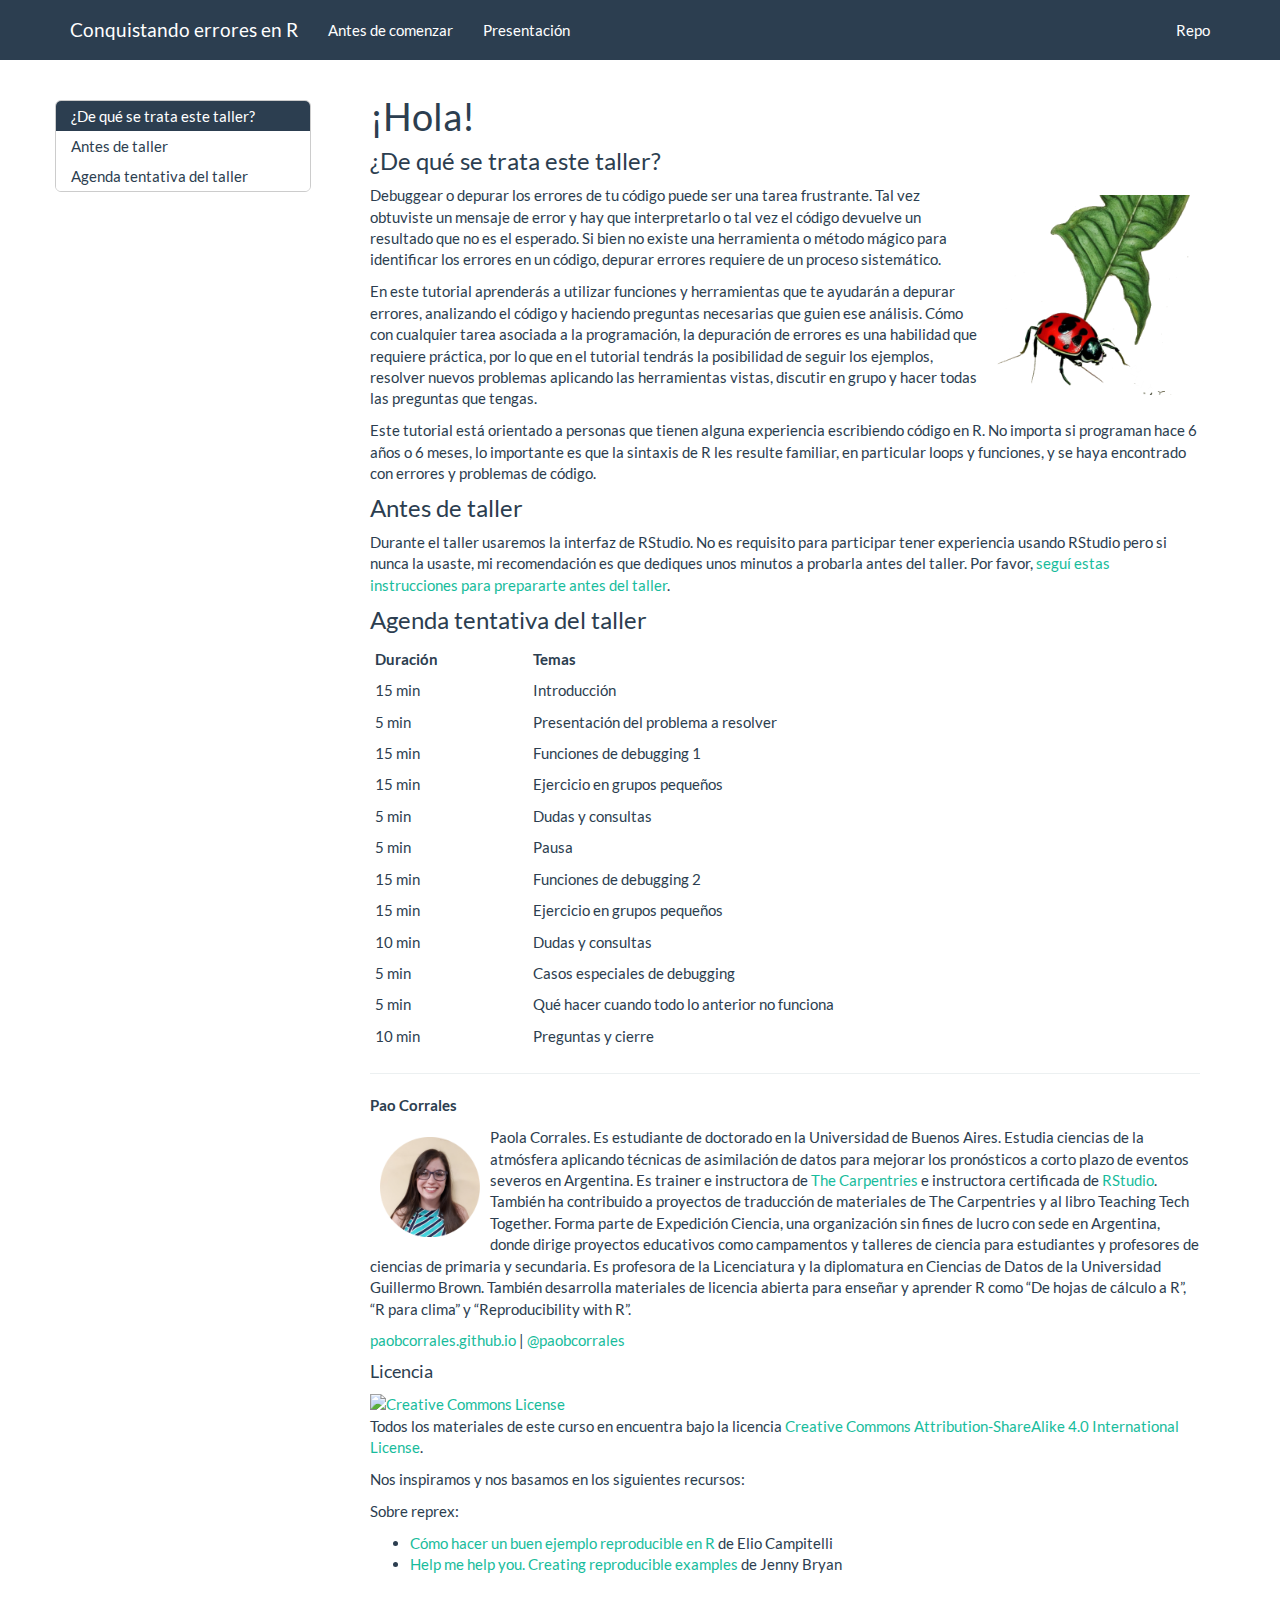
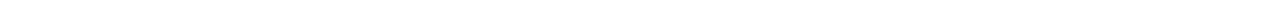
==== commit a93192f0: "merge?" ====
--- a/docs/index.html
+++ b/docs/index.html
@@ -13,7 +13,7 @@
 
 <title>¡Hola!</title>
 
-<script src="site_libs/header-attrs-2.16/header-attrs.js"></script>
+<script src="site_libs/header-attrs-2.13/header-attrs.js"></script>
 <script src="site_libs/jquery-3.6.0/jquery-3.6.0.min.js"></script>
 <meta name="viewport" content="width=device-width, initial-scale=1" />
 <link href="site_libs/bootstrap-3.3.5/css/flatly.min.css" rel="stylesheet" />
@@ -144,15 +144,11 @@
     href = "index.html";
   var menuAnchor = $('a[href="' + href + '"]');
 
-  // mark the anchor link active (and if it's in a dropdown, also mark that active)
-  var dropdown = menuAnchor.closest('li.dropdown');
-  if (window.bootstrap) { // Bootstrap 4+
-    menuAnchor.addClass('active');
-    dropdown.find('> .dropdown-toggle').addClass('active');
-  } else { // Bootstrap 3
-    menuAnchor.parent().addClass('active');
-    dropdown.addClass('active');
-  }
+  // mark it active
+  menuAnchor.tab('show');
+
+  // if it's got a parent navbar menu mark it active as well
+  menuAnchor.closest('li.dropdown').addClass('active');
 
   // Navbar adjustments
   var navHeight = $(".navbar").first().height() + 15;
@@ -328,10 +324,13 @@
         <li>
   <a href="antes.html">Antes de comenzar</a>
 </li>
+<li>
+  <a href="slides/errores-presentacion.html">Presentación</a>
+</li>
       </ul>
       <ul class="nav navbar-nav navbar-right">
         <li>
-  <a href="https://github.com/paocorrales/errores_tutorial-">Repo</a>
+  <a href="https://github.com/paocorrales/errores_tutorial">Repo</a>
 </li>
       </ul>
     </div><!--/.nav-collapse -->
@@ -349,12 +348,12 @@
 
 <div id="de-qué-se-trata-este-taller" class="section level3">
 <h3>¿De qué se trata este taller?</h3>
-<p>Debuggear o depurar los errores de tu código puede ser una tarea
-frustrante. Tal vez obtuviste un mensaje de error y hay que
-interpretarlo o tal vez el código devuelve un resultado que no es el
-esperado. Si bien no existe una herramienta o método mágico para
-identificar los errores en un código, depurar errores requiere de un
-proceso sistemático.</p>
+<p><img src="img/ladybug.png" alt="Ilustración de una vaquita de San Antonio" width="200" height="200" align="right" style="margin:10px"/>Debuggear
+o depurar los errores de tu código puede ser una tarea frustrante. Tal
+vez obtuviste un mensaje de error y hay que interpretarlo o tal vez el
+código devuelve un resultado que no es el esperado. Si bien no existe
+una herramienta o método mágico para identificar los errores en un
+código, depurar errores requiere de un proceso sistemático.</p>
 <p>En este tutorial aprenderás a utilizar funciones y herramientas que
 te ayudarán a depurar errores, analizando el código y haciendo preguntas
 necesarias que guien ese análisis. Cómo con cualquier tarea asociada a
@@ -373,7 +372,7 @@
 <p>Durante el taller usaremos la interfaz de RStudio. No es requisito
 para participar tener experiencia usando RStudio pero si nunca la
 usaste, mi recomendación es que dediques unos minutos a probarla antes
-del taller. Por favor, <a href="antes.html">sigue estas instrucciones
+del taller. Por favor, <a href="antes.html">seguí estas instrucciones
 para prepararte antes del taller</a>.</p>
 </div>
 <div id="agenda-tentativa-del-taller" class="section level3">
@@ -464,6 +463,15 @@
 <a rel="license" href="https://creativecommons.org/licenses/by-sa/4.0/deed.es_ES">Creative
 Commons Attribution-ShareAlike 4.0 International License</a>.</p>
 <p>Nos inspiramos y nos basamos en los siguientes recursos:</p>
+<p>Sobre reprex:</p>
+<ul>
+<li><a
+href="https://eliocamp.github.io/codigo-r/2018/01/buen-ejemplo-reproducible-en-r/">Cómo
+hacer un buen ejemplo reproducible en R</a> de Elio Campitelli</li>
+<li><a
+href="https://www.rstudio.com/resources/webinars/help-me-help-you-creating-reproducible-examples/">Help
+me help you. Creating reproducible examples</a> de Jenny Bryan</li>
+</ul>
 </div>
 </div>
 
